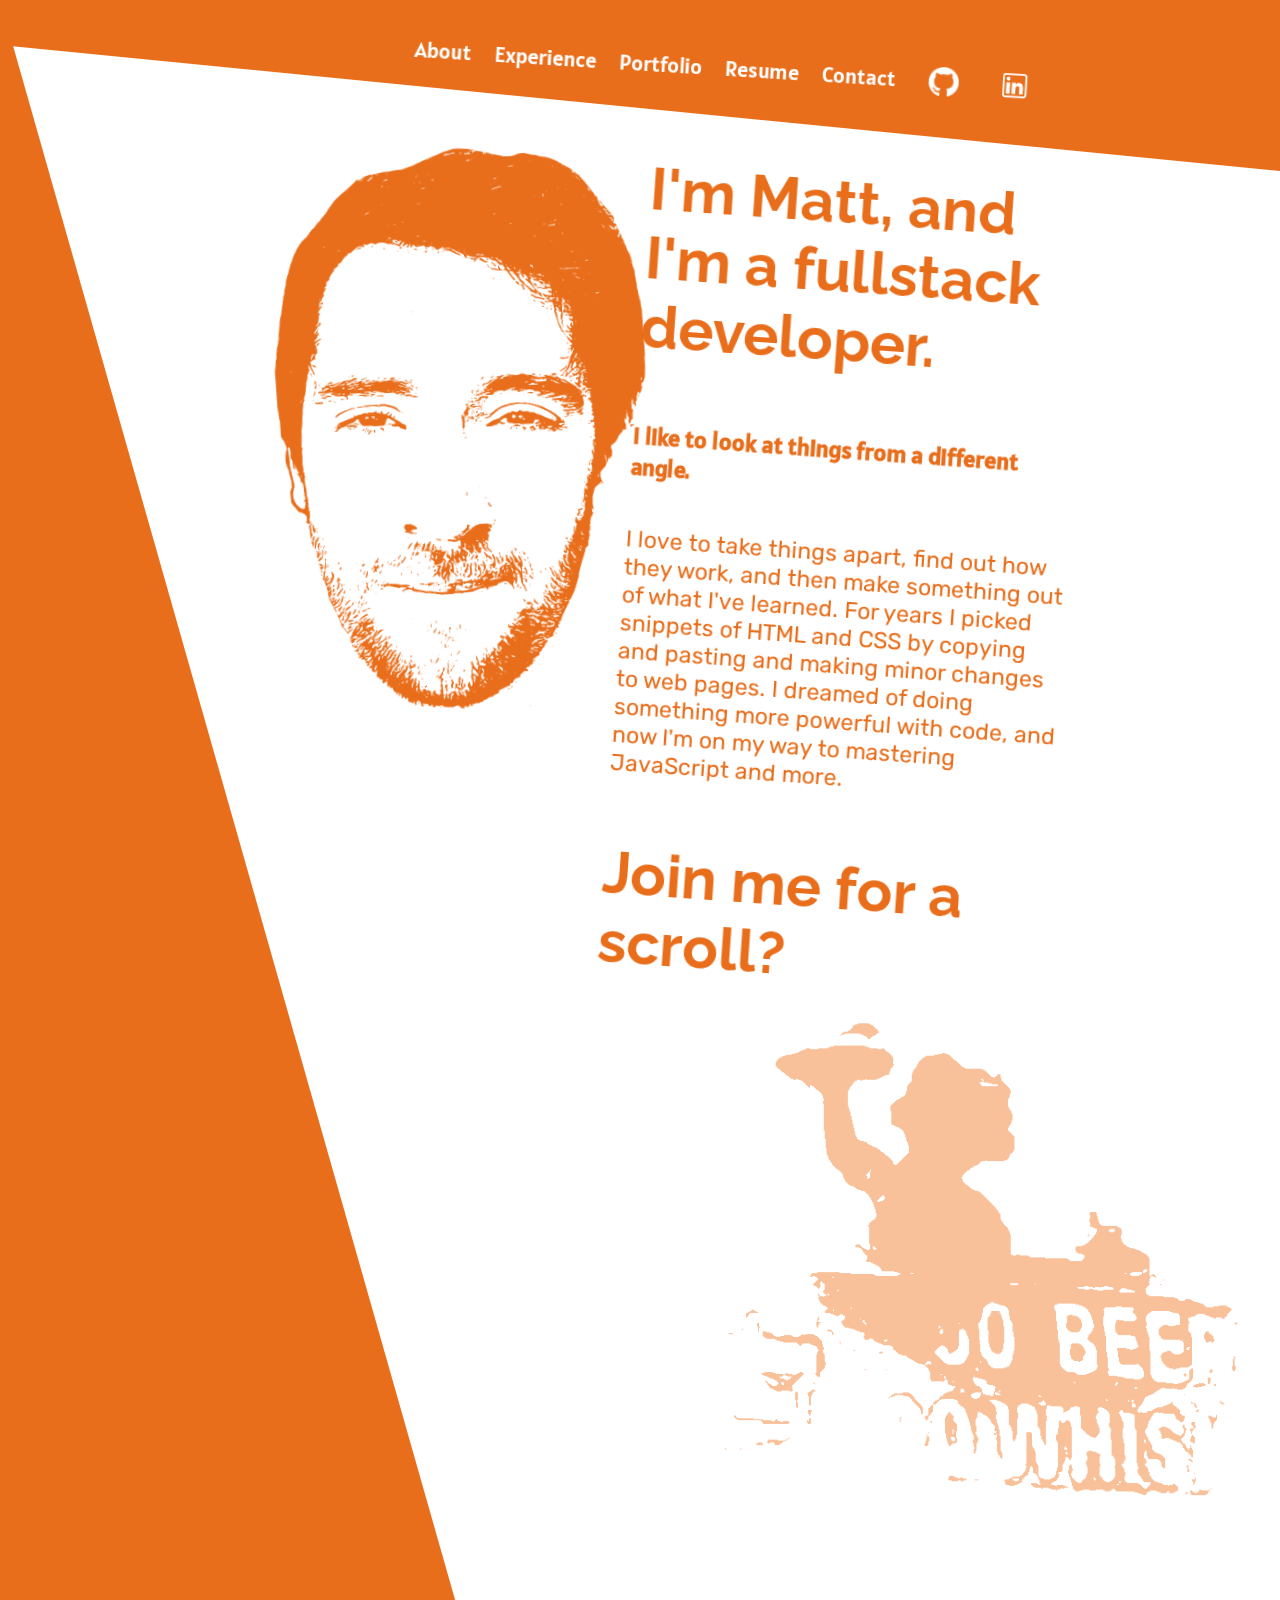
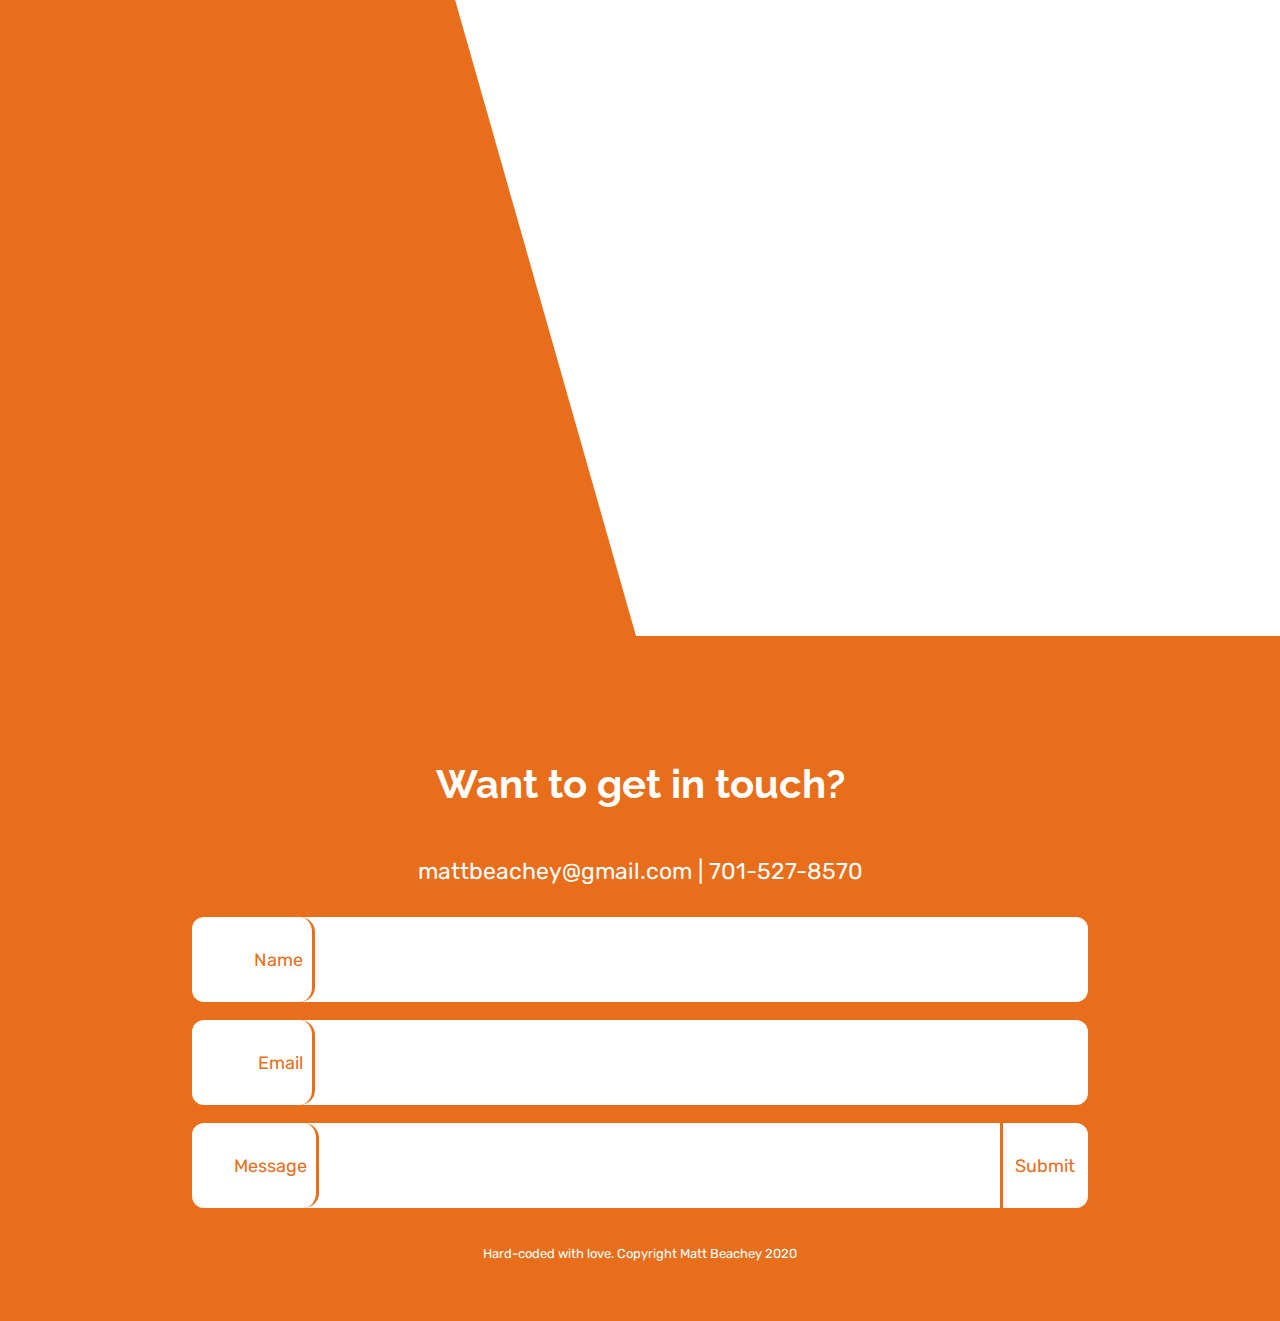
==== index.html @ 767e0422 "layout and scrollpoints" ====
<!DOCTYPE html>
<html lang="en">

<head>
    <meta charset="UTF-8">
    <meta name="viewport" content="width=device-width, initial-scale=1, maximum-scale=1, user-scalable=0" />
    <meta name="apple-mobile-web-app-capable" content="yes" />
    <meta http-equiv="X-UA-Compatible" content="ie=edge">
    <link rel='icon' href='./Assets/Images/orange-headshot.png' type='image/x-icon'>
    <link href="https://fonts.googleapis.com/css?family=Calistoga|Tomorrow&display=swap" rel="stylesheet">
    <link href="https://fonts.googleapis.com/css?family=Lilita+One&display=swap" rel="stylesheet">
    <link href="https://fonts.googleapis.com/css?family=Alatsi|Oswald|Press+Start+2P|Rubik&display=swap"
        rel="stylesheet">
    <link href="https://fonts.googleapis.com/css?family=Comfortaa:300|Press+Start+2P|Source+Code+Pro&display=swap"
        rel="stylesheet">
    <link href="https://fonts.googleapis.com/css?family=Raleway:900&display=swap" rel="stylesheet">    
    <link rel="stylesheet" href="./Assets/style/style.css">
    <link id="scrollstyle" rel="stylesheet" href="./Assets/style/scroll1.css">
    <title>Matthew Beachey's Portfolio</title>

</head>

<body>
    <div class="wrapper">


        <!---- Top Nav Bar ---->
        <div class="top-bar" id="topBar">
            <div class="nav-bar none" id="navBar">
                <a href="#about" class="nav-links">About</a>
                <a href="#experience" class="nav-links">Experience</a>
                <a href="#portfolio" class="nav-links">Portfolio</a>
                <a href="./Assets/files/beachey-resume.pdf" target="black" class="nav-links">Resume</a>
                <a href="#contact" class="nav-links">Contact</a>
                <a href="https://github.com/mattbeachey" target="blank">
                    <img class="logo" src="./Assets/Images/logos/github-logo-white.png">
                </a>
                <a href="https://www.linkedin.com/in/matt-beachey-256a3525" target="blank">
                    <img class="logo" src="./Assets/Images/logos/linkedin-logo-white.png">
                </a>
            </div>
        </div>
        <!---- Dup Nav Bar for Top Display ---->
        <div class="nav-bar nav-bar-top" id="navBar2">
            <a href="#about" class="nav-links">About</a>
            <a href="#experience" class="nav-links">Experience</a>
            <a href="#portfolio" class="nav-links">Portfolio</a>
            <a href="./Assets/files/beachey-resume.pdf" target="black" class="nav-links">Resume</a>
            <a href="#contact" class="nav-links">Contact</a>
            <a href="https://github.com/mattbeachey" target="blank">
                <img class="logo" src="./Assets/Images/logos/github-logo-white.png">
            </a>
            <a href="https://www.linkedin.com/in/matt-beachey-256a3525" target="blank">
                <img class="logo" src="./Assets/Images/logos/linkedin-logo-white.png">
            </a>
        </div>

        <!---- Burger Menu for Mobile ---->
        <div class="nav-burger-box" id="nav-burger-box">
            <div class="bar1" id="bar1"></div>
            <div class="bar2" id="bar2"></div>
            <div class="bar3" id="bar3"></div>
        </div>


        <!---- Modal Nav Menu ---->
        <div class="modal-nav-menu" id="modal-nav-menu">
            <a href="#about" class="nav-links">About</a>
            <a href="#experience" class="nav-links">Experience</a>
            <a href="#portfolio" class="nav-links">Portfolio</a>
            <a href="./Assets/files/beachey-resume.pdf" target="black" class="nav-links">Resume</a>
            <a href="#contact" class="nav-links">Contact</a>
            <a href="https://github.com/mattbeachey" target="blank">
                <img class="logo" src="./Assets/Images/logos/github-logo-white.png">
            </a>
            <a href="https://www.linkedin.com/in/matt-beachey-256a3525" target="blank">
                <img class="logo" src="./Assets/Images/logos/linkedin-logo-white.png">
            </a>
        </div>


        <!---- Content Parallel to Top Nav Bar ---->
        <div class="top-bar-parallel">
            <div class="about-flex" id="about-flex">
                <h1>I'm Matt, and I'm a fullstack developer.</h1>
                <h2>I like to look at things from a different angle.</h2>
                <p class="overflow-text">I love to take things apart, find out how they work, and then make something
                    out of what I've learned. For years I picked snippets of HTML and CSS by copying and pasting and
                    making minor changes to web pages. I dreamed of doing something more powerful with code, and now I'm
                    on my way to mastering JavaScript and more.
                </p>
                <h1 class="overflow-text join-me">Join me for a scroll?</h1>
            </div>
        </div>
        <img class="main-pic" id="main-pic" src="./Assets/Images/orange-headshot.png">
        <!-- <img class="main-pic2" id="main-pic" src="./Assets/Images/orange-headshot-2.png"> -->


        <!---- Moving Pieces ---->
        <div class="angle1" id="angleOne"></div>
        <!-- <div class="angle2"></div> -->
        <!-- <div class="fade"></div> -->

        <!---- Misc Images ---->
        <img src="./Assets/Images/big-boy-orange.png" alt="Big Boy" id="big-boy" class="big-boy">


        <!---- Experience Section ---->
        <div class="content-flex-container disappear" id="contentFlexContainer">
            <img src="./Assets/Images/js-threshold2.png" class="js-thresh">
            <div id="experience"></div>
            <!----------More Info------------>
            <div class="more-info-headline">
                <div class="line shrink" id="line"></div>
                <h4 class="white">
                    I love to build apps that hide their
                </h4>
                <h4 class="white bigger">many moving pieces </h4>
                
                <h4 class="white">beneath the surface and present a clean,
                beautiful interface that just works, leaving the user unbothered with the mechanical effort that
                keeps
                it all afloat.
                </h4>
            </div>
            <div class="spacer"></div>
            <!-- <div class="more-info-flex">
                <div class="info-left-cont">

                </div>
                <div class="info-right-cont">
                    <div class="info-right-top-cont">

                    </div>
                    <div class="info-right-bot-cont">
                        
                    </div>
                </div>
            </div> -->

            <!---- Portfolio ----->
            <div id="portfolio"></div>
            <div class="portfolio" id="portfolio-title">
                <h1>Things I've Made</h1>
                <div class="portfolio-flex" id="portfolioFlex">
                    <div class="clearclick">
                        <img src="./Assets/Images/Screenshots/doggify.JPG" class="portfolio-image" alt="Doggify">
                        <h2 class="portfolio-text">Doggify</h2>
                        <p class="portfolio-text"><a href="https://github.com/mattbeachey/doggify"
                                target="blank">Github</a>
                            | <a href="https://mattbeachey.github.io/doggify/" target="blank">Deployed App</a></p>
                    </div>
                    <div class="clearclick">
                        <img src="./Assets/Images/Screenshots/day-planner.jpg" class="portfolio-image" alt="Doggify">
                        <h2 class="portfolio-text">Work Day Scheduler</h2>
                        <p class="portfolio-text"><a href="https://github.com/mattbeachey/Day-Planner"
                                target="blank">Github</a> | <a href="https://mattbeachey.github.io/Day-Planner/"
                                target="blank">Deployed App</a></p>
                    </div>
                    <div class="clearclick">
                        <img src="./Assets/Images/Screenshots/weather-app.jpg" class="portfolio-image" alt="Doggify">
                        <h2 class="portfolio-text">Weather Dashboard</h2>
                        <p class="portfolio-text"><a href="https://github.com/mattbeachey/Weather-Dashboard"
                                target="blank">Github</a> | <a href="https://mattbeachey.github.io/Weather-Dashboard/"
                                target="blank">Deployed App</a></p>
                    </div>
                </div>
            </div>
            <div class="spacer10"></div>
        </div>


        <!---- Footer Form ---->
        <form action="https://formspree.io/xledawbj" method="POST" target="blank" class="contact-section"
            id="contactSection">
            <h1 class="contact-title">Want to get in touch?</h1>
            <p class="contact-info">mattbeachey@gmail.com | 701-527-8570</p>
            <div class="contact-line" id="contact-line-name">
                <div class="contact-left-block" id="contact-left-block-name">
                    Name
                </div>
                <input type="text" id="nameInput" name="name">
            </div>
            <div class="contact-line" id="contact-line-email">
                <div class="contact-left-block" id="contact-left-block-email">
                    Email
                </div>
                <input type="email" id="emailInput" name="_replyto">
            </div>
            <div class="contact-line" id="contact-line-message">
                <div class="contact-left-block" id="contact-left-block-message">
                    Message
                </div>
                <textarea name="message" id="messageInput" style="width: 75%"></textarea>
                <button class="submit-btn" type="submit" value="Send">Submit</button>
            </div>
            <div id="contact"></div>
            <p class="copyright">Hard-coded with love. Copyright Matt Beachey 2020</p>
        </form>


        <!---- Misc Anchor Points ---->
        <div id="scroll-anchor-0"></div>
        <div id="scroll-anchor-1"></div>
        <div id="about"></div>
        
        


    </div>
    <script src="https://ajax.googleapis.com/ajax/libs/jquery/3.4.1/jquery.min.js"></script>
    <script src="./Assets/js/scroll.js"></script>
    <script src="./Assets/js/script.js"></script>
</body>

</html>
---- Assets/style/style.css ----
/* --------------------Basic Page CSS ---------------- */
/* html {
    scroll-behavior: smooth;
} */

body {
    color: rgb(233, 110, 27);
}

p {
    font-family: 'Rubik', sans-serif; 
    font-size: 23px;
    text-align: left;
}

h1 {
    /* font-family: 'Alatsi', sans-serif; */
    font-family: "Raleway", sans-serif;
    color: inherit;
    font-size: 6.5vh;
    text-align: left;
}

h2 {
    font-family: 'Alatsi', sans-serif;
    color: inherit;
    text-align: left;
}

a {
    color: white;
}

.about-flex {
    width: 35vw;
    display: flex;
    flex-direction: column;
    justify-content: space-between;
    align-items: flex-start;
    filter: blur(0px);
    transition: 1s;
}

.copyright {
    color: white;
    font-size: 13px;
    position: relative;
    top: 15px;
}

/* --------------------Scroll Anchor Points defined ---------------- */

#scroll-anchor-0 {
    position: absolute;
    width: 1px;
    height: 1px;
    top: 20vh;
    left: 50vw;
  }

#scroll-anchor-1 {
    position: absolute;
    width: 1px;
    height: 1px;
    top: 50vh;
    left: 50vw;
  }

#about {
    position: absolute;
    width: 1px;
    height: 1px;
    top: 0;
    left: 0;
    transition: all 2s;    
}

#experience {
    position: relative;
    top: 5vh;
    width: 1px;
    height: 1px;
    left: 0;
    transition: all 2s;    
}

#portfolio {
    position: relative;
    top: -90px;
    width: 1px;
    height: 1px;
    left: 0;
    transition: all 2s;    
}

#contact {
    width: 1px;
    height: 1px;
    transition: all 2s;        
}

/* --------------------Burger Menu for mobile nav ---------------- */
.nav-burger-box {
    position: absolute;
    opacity: 1;
    top: 25px;
    right: 20px;
    width: 40px;
    height: 40px;
    z-index: 10;
    visibility: hidden;
    transition: .3s;
}

.nav-bar-transparent {
    opacity: 0;
    transition: .3s;
}

.nav-burger-box-2nd {
    opacity: 1;
    position: fixed;
    top: 25px;
    right: 20px;
    transition: .3s;
}

.bar1, .bar2, .bar3 {
    width: 100%;
    height: 6px;
    background-color: white;
    opacity: .5;
    transition: .2s;
    border-radius: 3px;
}

.bar2{
    position: absolute;
    top: 13px;
}

.bar3{
    position: absolute;
    top: 26px;
}

.bar1clicked {
    transform: rotate(45deg);
    position: absolute;
    top: 8px;
    opacity: 1;
    background-color: #f0f0f0;
    transition: .3s;
}

.bar2clicked {
    
    width: 0px;
    transition: .4s;
    position: absolute;
    top: 8px;
}

.bar3clicked {
    position: absolute;
    top: 8px;
    transform: rotate(-45deg);
    opacity: 1;
    background-color: #f0f0f0;
    transition: .3s;
} 

.modal-nav-menu {
    position: fixed;
    top: 0;
    left: -50vw;
    height: 100%;
    width: 50vw;
    background-color: rgba(0, 0, 0, 0.575);
    /* background-color: rgba(0, 0, 0, 0.685); */
    display: flex;
    flex-direction: column;
    justify-content: space-around;
    align-items: center;
    z-index: 100;
    transition: .4s ease-out;
}

.modal-nav-menu-visible {
    left: 0;
    transition: .4s ease-out;
}

/* ---------------------------------Main Nav Bar-------------------------------- */

.nav-links {
    color: white;
    text-decoration: none;
    font-family: 'Alatsi', sans-serif;
    font-size: 22px;
    z-index: 10;
}


.nav-bar-top {
    position: absolute;
    left: 31.5vw;
    top: 6vh;
    transform: rotate(3.5deg);
    filter: blur(0px);
    transition: 2s;
}

.nav-bar {
    min-width: 650px;
    display: flex;
    justify-content: space-around;
    align-items: stretch;
    z-index: 10;
}

/* ------------------------Building Blocks/Moving Pieces------------------------------- */

.angle1 {
    width: 0vw;
    height: 0vh;
    border-bottom: 250vh solid rgb(233, 110, 27);
    border-right: 50vw solid transparent;
    position: absolute;
    top: 0;
    left: 0;
    /* transition: all .8s; */
}

.angle1flat {
    width: 100%;
    height: 0;
    border-bottom: 300vh solid #859bd8;
    border-right: 0 solid transparent;
    position: absolute;
    top: -65vh;
    left: 0;
    /* transition: all .6s; */
}

.outside-orange{
    position: absolute;
    top: 50vh;
    left: 50vw;
}

.main-pic {
    position: absolute;
    top: 15vh;
    left: 12vw;
    height: 65vh;
    transform: rotate(-4deg);
    transition: 1s;
    filter: blur(0px);
    transition: 2s;
}

.main-pic2 {
    position: absolute;
    top: 15vh;
    left: 12vw;
    height: 70vh;
    transition: 1s;
    filter: blur(0px);
    transition: 2s;
}

.logo {
    width: 30px;
    padding: 0 10px 0 10px;
}

.link-box {
    width: 100%;
    display: flex;
    justify-content: flex-end;
}

.angle2 {
    border-bottom: 100vw;
    border-left: 90vh;
    border-right: 80vh;
    background-color: rgb(233, 110, 27);
    /* width: 0;
    height: 0;
    border-top: 100vh solid transparent;
    border-left: 380vw solid rgb(233, 110, 27); */
    /* height: 200vh; */
    position: absolute;
    top: 260vh;
    left: 0;
    /* width: 100px; */
    /* background-color: rgb(233, 110, 27); */
}

.content-flex-container {
    width: 95vw;
    position: absolute;
    top: 0;
    left: 0;
    display: flex;
    flex-direction: column;
    flex-wrap: wrap;
    align-items: center;
    /* border: 3px solid rebeccapurple; */
    transition: all 1.6s;
}

   
.top-bar {
    position: absolute;
    left: 0;
    top: 0;
    width: 0;
    height: 5vh;
    border-right: 800px solid rgb(233, 110, 27);
    border-bottom: 14vh solid transparent; 
    /* transform: rotate(3.8deg); */
    -webkit-transition: background-color 1.5s ease-out;
    -moz-transition: background-color 1.5s ease-out;
    -o-transition: background-color 1.5s ease-out;
    transition: background-color 1.5s ease-out;
    display: flex;
    justify-content: center;
    align-items: flex-end;
    z-index: -10;
}

.top-bar-transparent {
    border-right: 800px solid transparent;
    -webkit-transition: background-color 0s;
    -moz-transition: background-color 0s;
    -o-transition: background-color 0s;
    transition: background-color 0s;
}

.top-bar-fixed {
    background-color: #978497;
    background-color: #859bd8;
    position: fixed;
    border-bottom: 2vh solid white;
    top: -4vh;
    left: 0;
    width: 103vw;
    height: 22vh;
    transform: rotate(4deg);
    -webkit-transition: background-color 1.5s ease-out;
    -moz-transition: background-color 1.5s ease-out;
    -o-transition: background-color 1.5s ease-out;
    transition: background-color 1.5s ease-out;
    z-index: 2;
    display: flex;
    justify-content: center;
    align-items: flex-end;
}

.top-bar-parallel {
    position: absolute;
    top: 12vh;
    left: 0;
    width: 85vw;
    height: 50vh;
    transform: rotate(4deg);
    display: flex;
    justify-content: flex-end;
}

/* ------------------------More Info Section---------------------------- */

.line {
    width: 100%;
    height: 10px;
    position: relative;
    top: -5vh;
    margin-top: 20vh;
    background-color: rgba(255, 255, 255, 0.623);
    transform: rotate(-4deg);
    transition: 2s;
}


h3 {
    font-family: 'Comfortaa', cursive;
    font-size: 30px;
}

h4 {
    font-family: 'Source Code Pro', monospace;
    font-size: 35px;
   
}

.white {
    color: white;
}

.bigger {
    font-size: 65px;
    margin: -40px 0 -30px 0;
}

.commandline {
    font-family: 'Press Start 2P', cursive;
    font-size: 4vh;
    color: white;
}

.more-info-headline {
    width: 90%;
    max-height: fit-content;
    display: flex;
    flex-direction: column;
    justify-content: flex-start;
    /* border: 2px solid black; */
}

/* .more-info-flex {
    width: 90%;
    min-height: 500px;
    display: flex;
    flex-wrap: wrap;
    justify-content: space-around;
}

.info-left-cont {
    min-height: 450px;
    min-width: 400px;
    background-color: white;
    border-radius: 16px;
    flex-grow: 2;
    margin: 0 10px 0 10px;
}

.info-right-cont {
    min-height: 450px;
    flex-grow: 1;
    display: flex;
    flex-direction: column;
    margin-bottom: 10px;
}

.info-right-top-cont,.info-right-bot-cont {
    background-color: white;
    min-width: 200px;
    border-radius: 16px;
    flex-basis: auto;
    flex-grow: 1;
    margin-top: 10px;
} */

/* ------------------------Portfolio Section---------------------------- */

.portfolio {
    width: 100%;
    min-height: 200px;
    color: white;
    display: flex;
    flex-wrap: wrap;
    flex-direction: column;
    align-items: center;
    z-index: 1;
    transition: all 2.5s;
    /* border: 2px solid pink; */
}

.clearclick{
    width: 350px;
    display: flex;
    flex-direction: column;
    justify-content: flex-start;
    align-items: center;
    margin-top: 33px;
}

.portfolio-image {
    width: 100%;
}

.portfolio-text {
    font-size: 30px;
    text-align: center;
}

.clearclick:hover {
    opacity: 0.4;
    transition: all 0.4s ease 0.0s;
}

.portfolio-flex {
    width: 90%;
    min-height: 200px;
    display: flex;
    flex-wrap: wrap;
    justify-content: space-around;
    /* border: 2px solid black; */
}

/* ------------------------Contact Section---------------------------------- */

.contact-section {
    width: 100%;
    height: 80vh;
    position: absolute;
    top: 235vh;
    left: 0;
    background-color: rgb(233, 110, 27);
    display: flex;
    flex-direction: column;
    align-items: center;
    justify-content: center;
}

.contact-title {
    color: white;
    font-size: 40px;
    text-align: center;
}

.contact-info {
    color: white;
}

.contact-line {
    height: 85px;
    width: 70vw;
    background-color:  #ffffff;
    font-family: 'Rubik', sans-serif;
    border-radius: 12px;
    display: flex;
    flex-direction: row;
    justify-content: space-between;
    margin: 1vh 0 1vh 0;
}

input {
    width: 85%;
    border: none;
    background: transparent;
    padding-left: 5%;
    color: rgb(233, 110, 27);
    font-size: x-large;
    font-family: 'Rubik', sans-serif;
    font-weight: bold;
}

input:focus {
    outline: none;
}

textarea {
    background: transparent;
    border: none; 
    width: auto;
    resize: none;
    color: rgb(233, 110, 27);
    padding: 10px;
    font-size: 16px;
}

textarea:focus {
    outline: none;
}

.contact-left-block {
    width: 12%;
    border-right: 3px solid rgb(233, 110, 27);
    
    display: flex;
    align-items: center;
    justify-content: flex-end;
    padding: 1%;  
    color: rgb(233, 110, 27);  
    font-size: 18px;
    border-radius: 15px;
    border-top-left-radius: 12px;
    border-bottom-left-radius: 12px;
    transition: all 0.9s;  
}

.contact-left-block-hover {
    background-color: rgb(233, 110, 27);
    color: #ffffff;
    width: 13%;
    transform: perspective(100px) rotatey(20deg);
    transition: all 0.9s;
}

.submit-btn {
    border: none;
    border-left: 3px solid rgb(233, 110, 27);
    background: transparent;
    height: 100%;
    width: 10%;
    display: flex;
    align-items: center;
    justify-content: center;
    color: rgb(233, 110, 27);  
    font-size: 18px;
    font-family: 'Rubik', sans-serif; 
} 

.submit-btn:hover {
    background-color: rgba(233, 109, 27, 0.329);
    transition: all 0.5s;
}

.submit-btn-clicked {
    background-color: #89c8da;
    color: #3e8ca2;
    text-decoration: underline;
    font-weight: bold;
}

/* -------------------- Misc images---------------- */

.big-boy {
    position: absolute;
    z-index: -10;
    top: 110vh;
    right: 3vw;
    opacity: .4;
    width: 520px;    
    transition: 1s;
}

.js-thresh{
    width: 50%;
    align-self: flex-start;
    opacity: .5;
}

/* --------------------Utilities ---------------- */

.disappear {
    position: absolute;
    left: -100vw;
    transition: all 1s;
}

.none {
    display: none;
}

.fadeout {
    opacity: 0;
    transition: 1s;
}

.shrink {
    width: 0%;
    transition: 2s;
}

.fade {
    width: 100vw;
    height: 100vh;
    position: absolute;
    top: 300vh;
    left: 0;
    background: rgb(233,110,27);
    background: linear-gradient(180deg, rgba(233,110,27,1) 39%, rgba(255,255,255,1) 100%); 
}

.blur {
    filter: blur(10px);
    transition: .5s;
}

.spacer10 {
    height: 10vh;
}

.spacer20 {
    height: 20vh;
}

.spacer30 {
    height: 30vh;
}

.spacer40 {
    height: 40vh;
}

.spacer50 {
    height: 50vh;
}

/* --------------------Media Queries ---------------- */

@media screen and (max-width: 1024px) and (min-width: 701px) {
    .main-pic {
        opacity: .3;
        left: 0;
    }
    .main-pic2 {
        opacity: .3;
        left: 0;
    }
    .testbar {
        height: 7.5vh;
        border-bottom: 9.5vh solid transparent; 
    }
    .nav-bar {
        display: none;
    }
    .nav-burger-box {
        visibility: visible;
    }
    .top-bar-fixed {
        top: -11vh;
    }
    .contact-line {
        width: 90vw;
        height: 60px;
    }
    .contact-left-block {
        justify-content: center;
        font-size: 13px;
        width: 15vw;
    }
    .contact-left-block-hover {
        width: 15vw;
    }
    .overflow-text {
        color: black;
        z-index: 3;
    }
    .js-thresh{
        width: 80%;
        align-self: flex-start;
        margin-top: 30vh;
    }
}    

@media screen and (max-width: 700px) {
    p {
        font-size: 19px;
    }

    p, h1, h2 {
        text-align: right;
    }

    .nav-burger-box {
        visibility: visible;
    }

    .top-bar-fixed {
        top: -11vh;
    }

    .side-nav {
        width: 1vw;
    }
    .side-nav:hover {
        width: 22vw;
    } 
    .contact-left-block {
        justify-content: center;
        font-size: 13px;
        width: 15vw;
    }
    .contact-left-block-hover {
        width: 15vw;
    }
    .main-pic {
        opacity: .3;
        height: 55vh;
        left: -25vw;
        transform: rotate(-4deg);
    }
    .main-pic2 {
        opacity: .3;
        height: 55vh;
        left: -25vw;
    }
    .about-flex {
        width: 55vw;
        align-items: flex-end;
    }
    .contact-line {
        width: 90vw;
        height: 60px;
    }
    .submit-btn {
        width: 20%;
        font-size: 14px;
    }
    .nav-bar {
        display: none;
    }
    .overflow-text {
        color: black;
        z-index: 3;
    }
    h1 {
        font-size: 4.5vh;
    }
    .clearclick{
        width: 250px;
    }
    .portfolio-text {
        font-size: 15px;
    }
    .contact-section {
        top: 340vh;
    }
    .angle1flat {
        bottom: 50vh;
        height: 155vh;
    }
    #scroll-anchor-1 {
    top: 72vh;
    }
    .testbar {
        height: 9vh;
        border-bottom: 6.5vh solid transparent; 
    }
    .big-boy {
        top: 140vh;
        right: 1vw;
        width: 300px;
    }
    .js-thresh{
        width: 100%;
        align-self: flex-start;
        margin-top: 50vh;
    }
}
---- Assets/style/scroll1.css ----
body::-webkit-scrollbar {
    width: .75em;
  }
  
  body::-webkit-scrollbar-track {
      box-shadow: inset 0 0 6px rgba(0, 0, 0, 0.3);
  }
     
  body::-webkit-scrollbar-thumb {
      background-color: rgba(233, 109, 27, 0.644);
      /* background-color: #859bd85e; */
      outline: 1px solid slategrey;
      transition: 1s;
  }
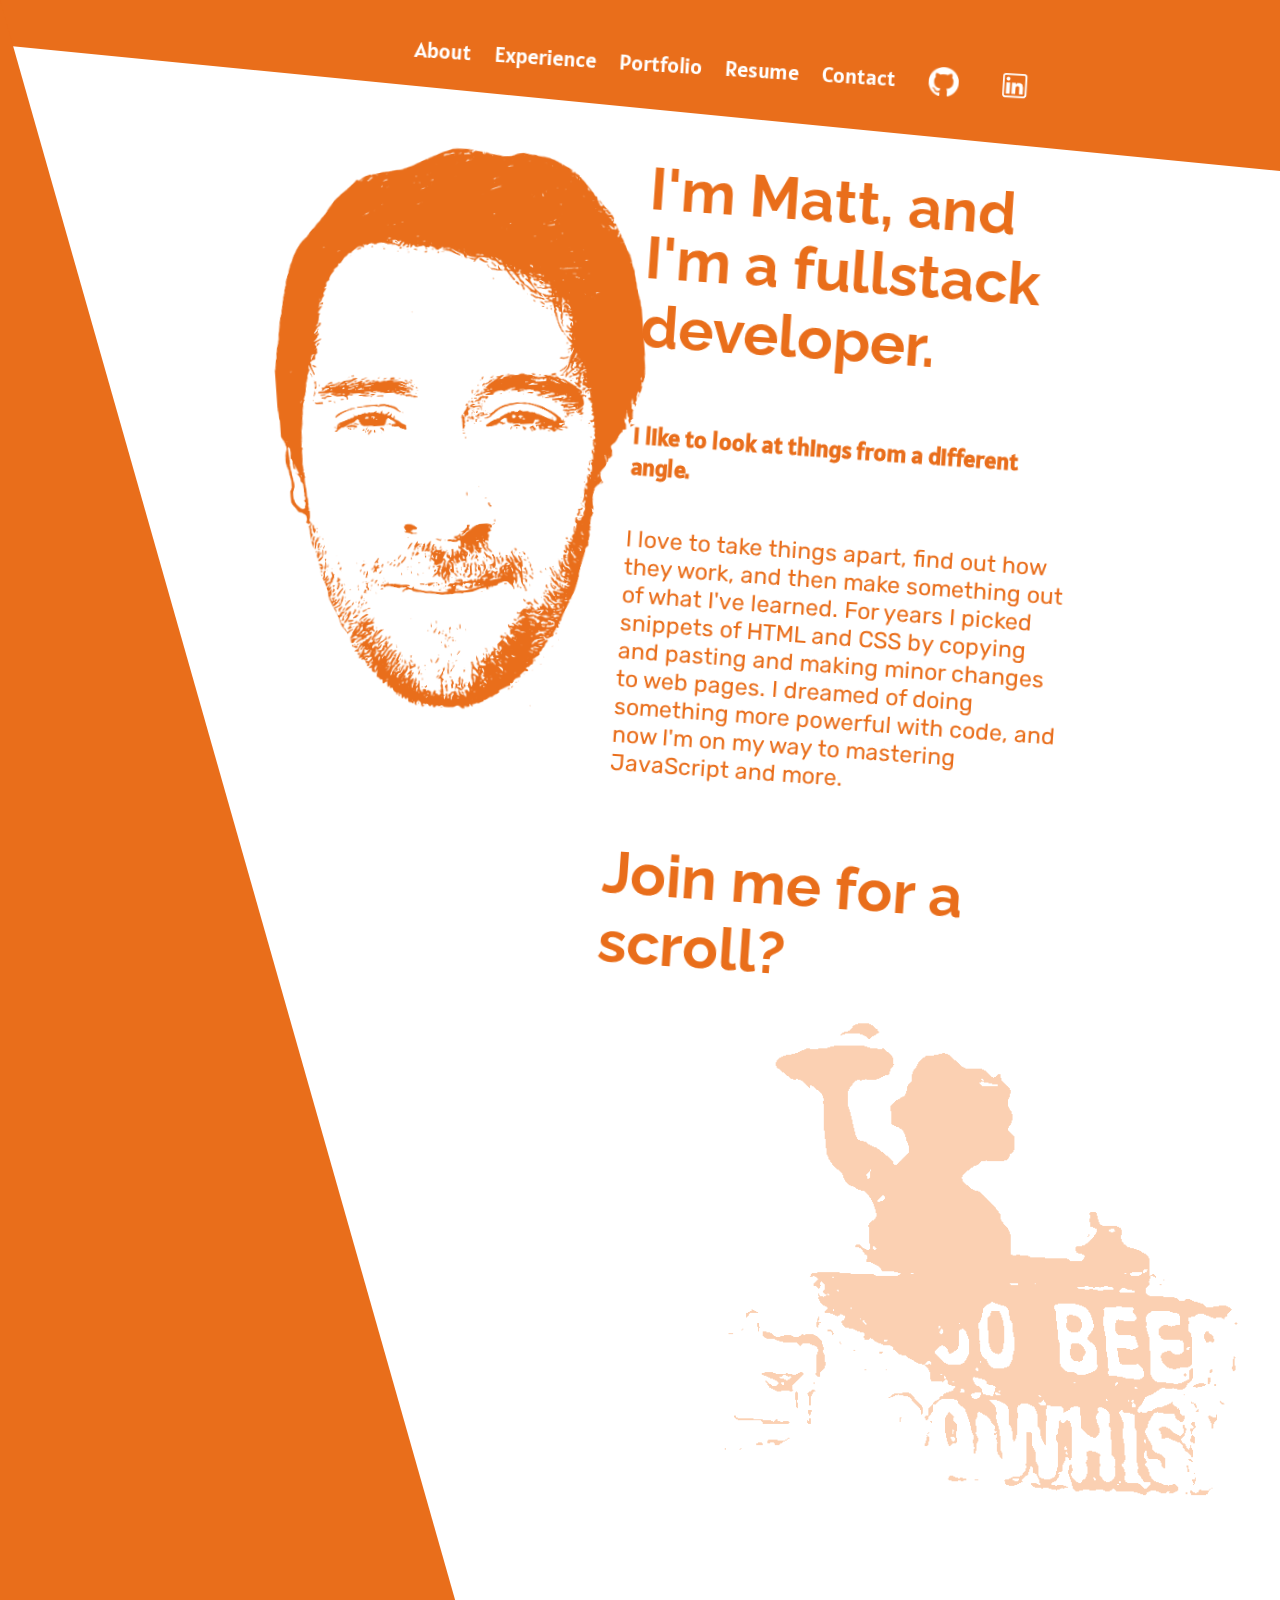
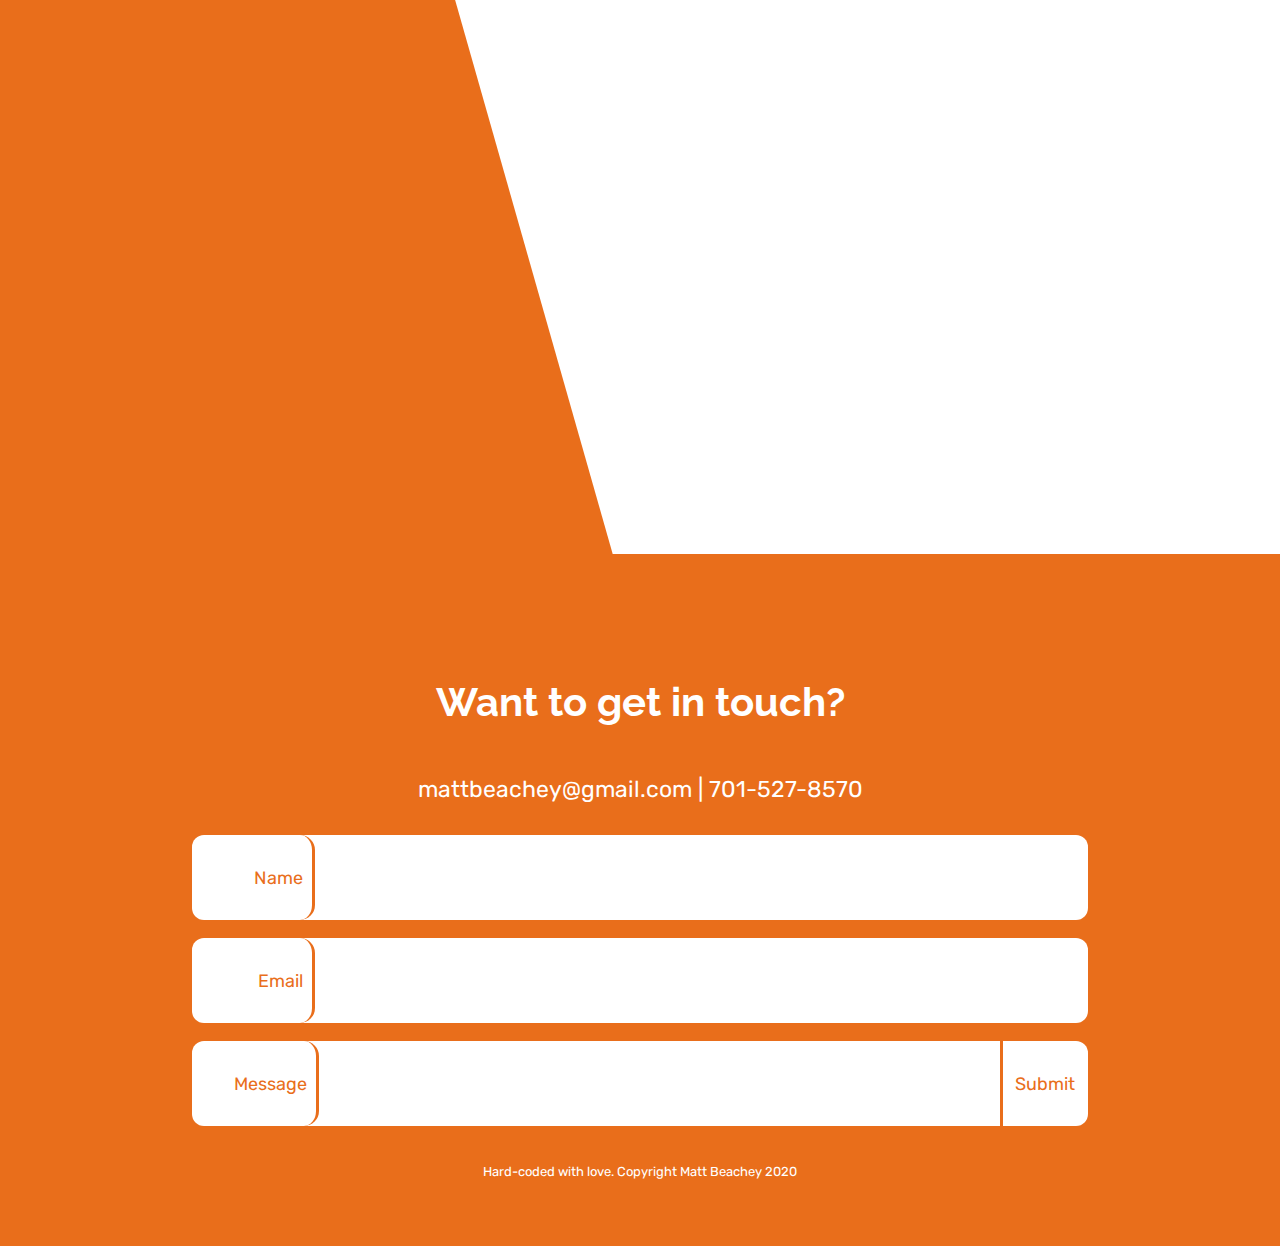
==== commit 4cab9aa2: "typewriter" ====
--- a/index.html
+++ b/index.html
@@ -115,7 +115,8 @@
                 <h4 class="white">
                     I love to build apps that hide their
                 </h4>
-                <h4 class="white bigger">many moving pieces </h4>
+                <!-- many moving pieces -->
+                <h4 class="white bigger" id="typewriter"> </h4>
                 
                 <h4 class="white">beneath the surface and present a clean,
                 beautiful interface that just works, leaving the user unbothered with the mechanical effort that
--- a/Assets/style/style.css
+++ b/Assets/style/style.css
@@ -623,7 +623,7 @@
     z-index: -10;
     top: 110vh;
     right: 3vw;
-    opacity: .4;
+    opacity: .3;
     width: 520px;    
     transition: 1s;
 }
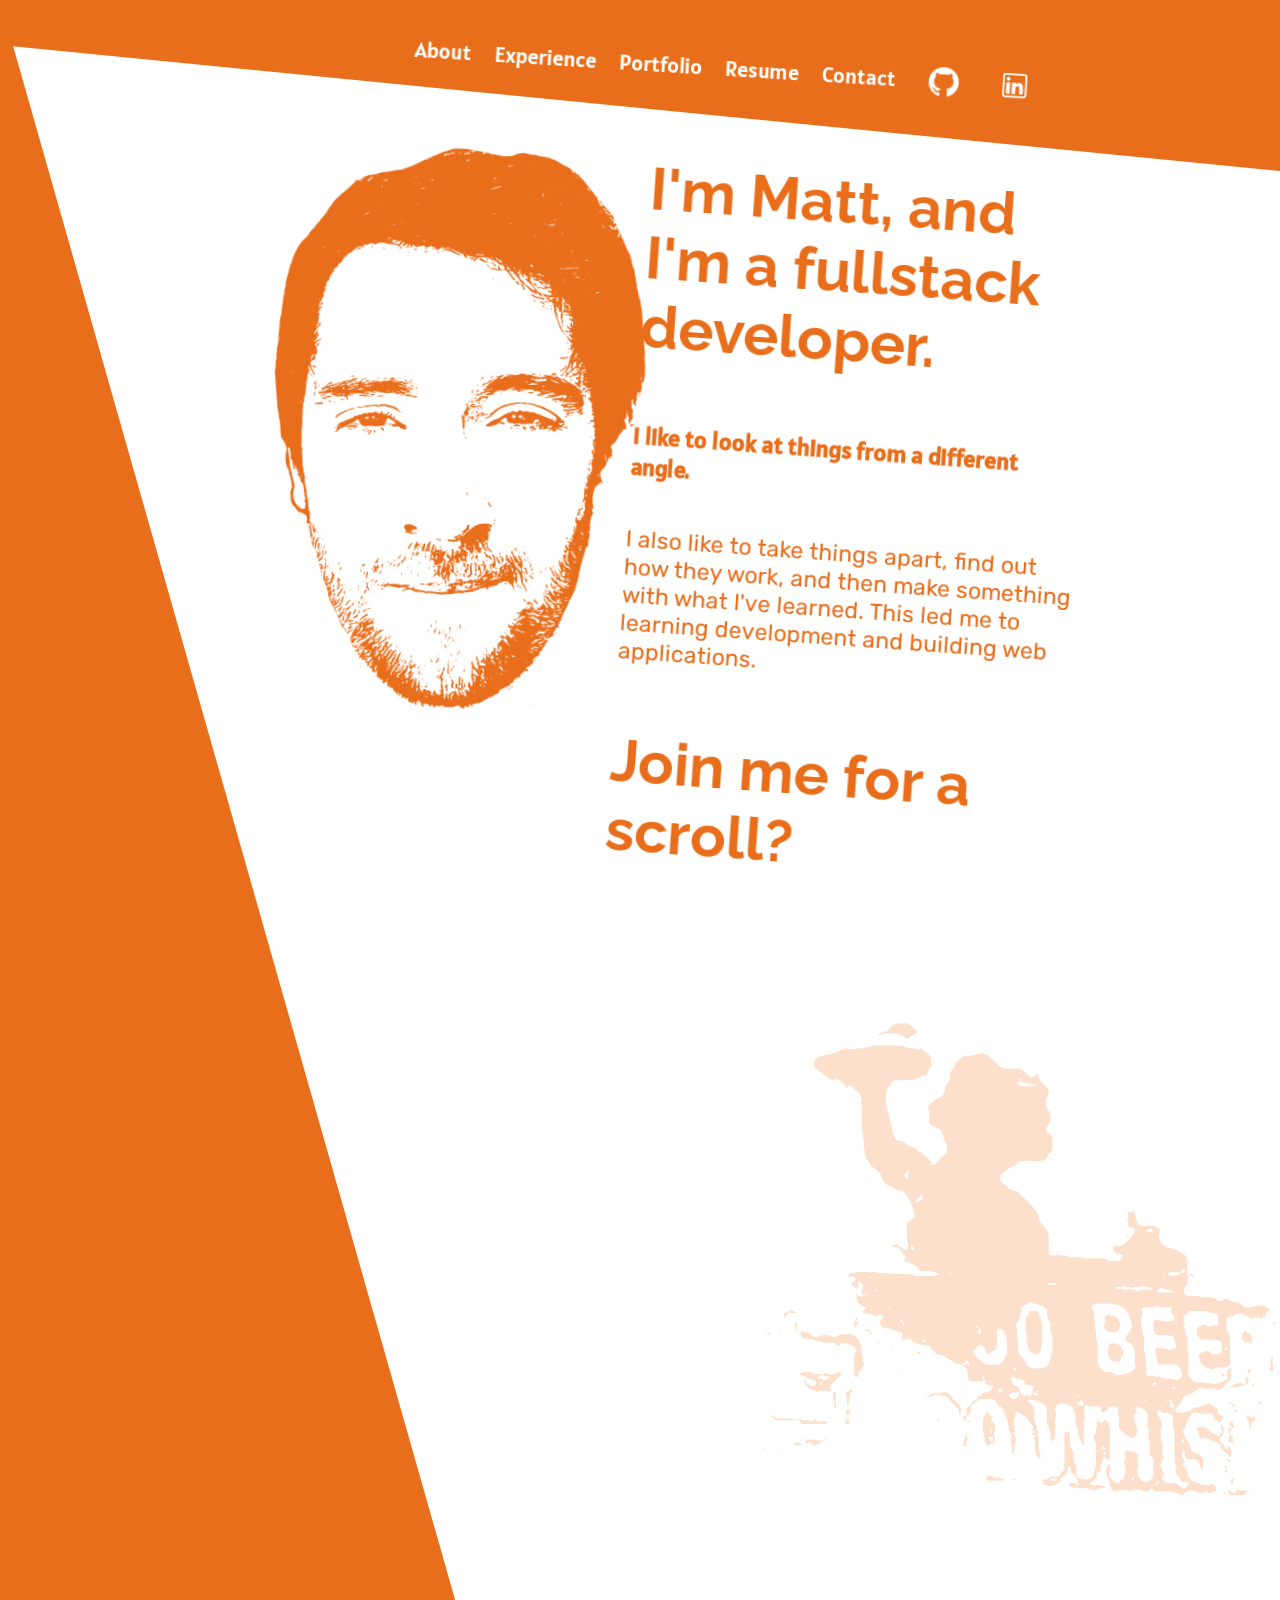
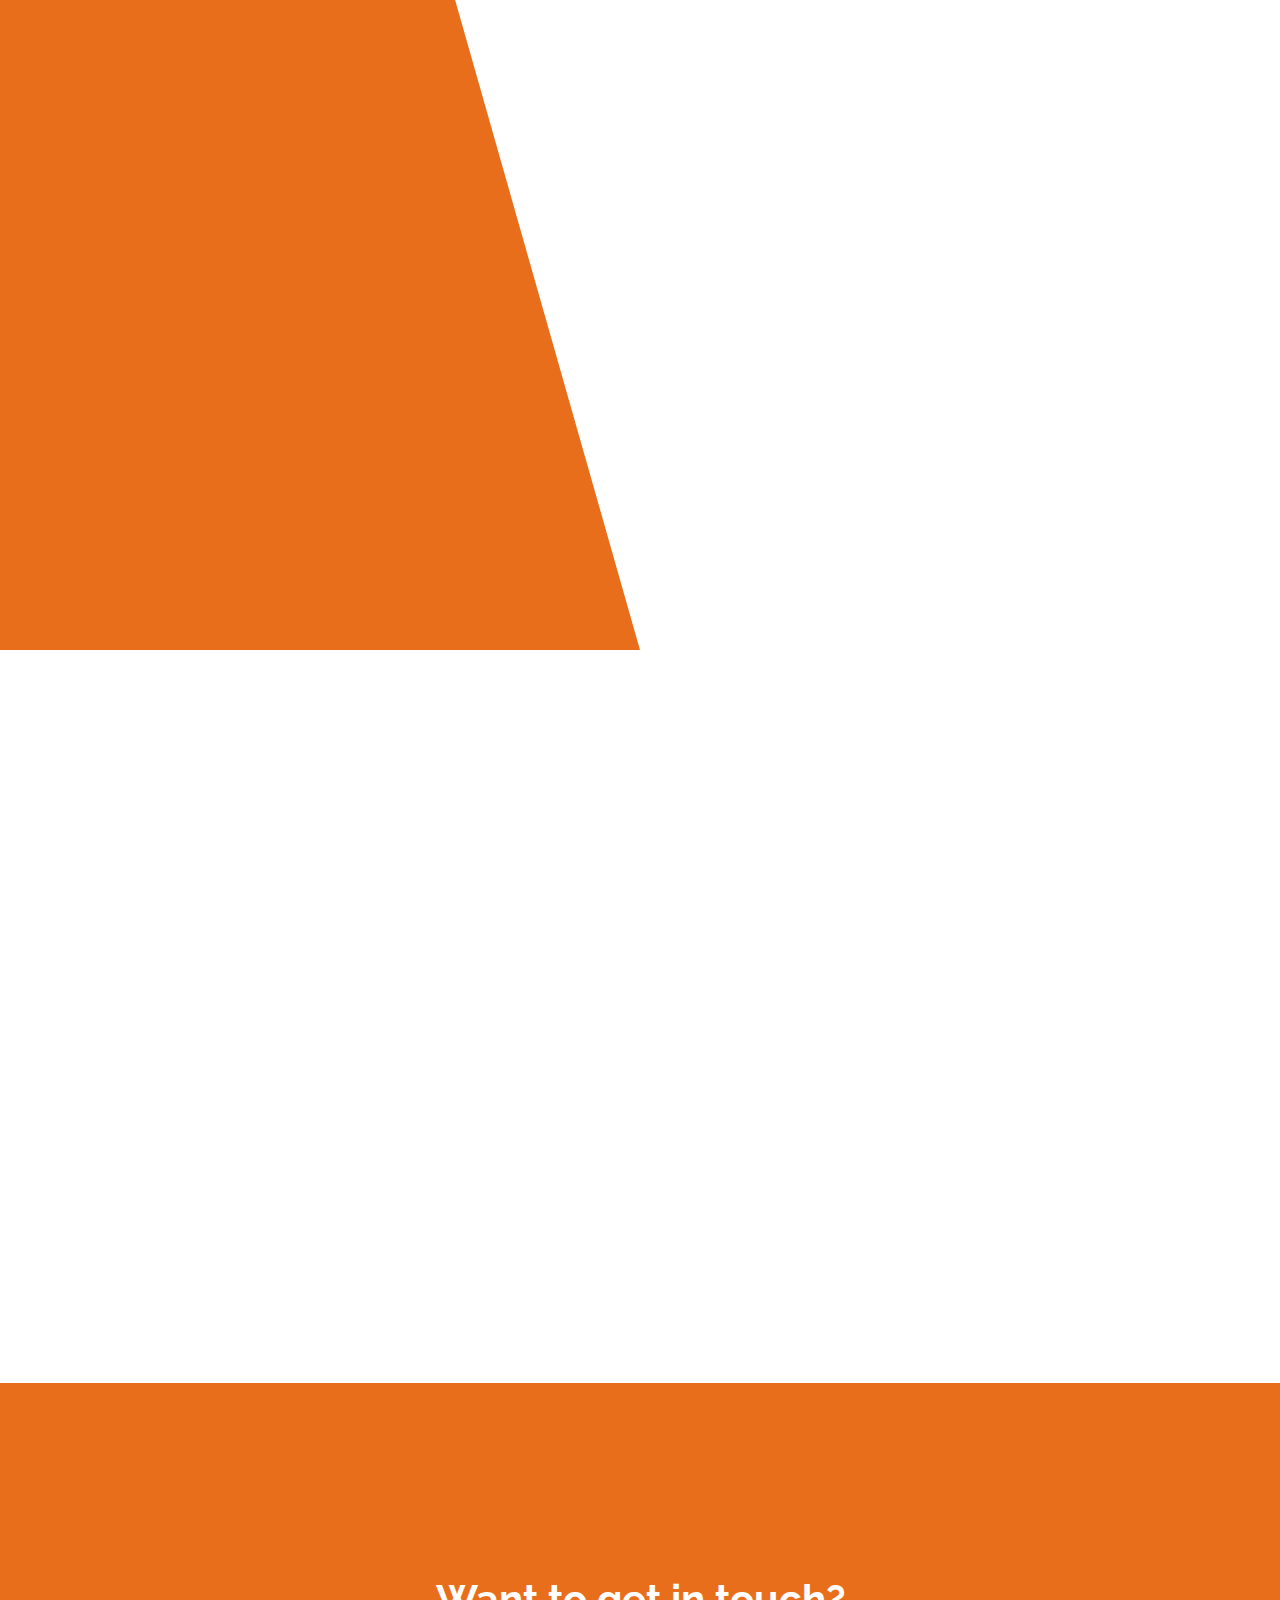
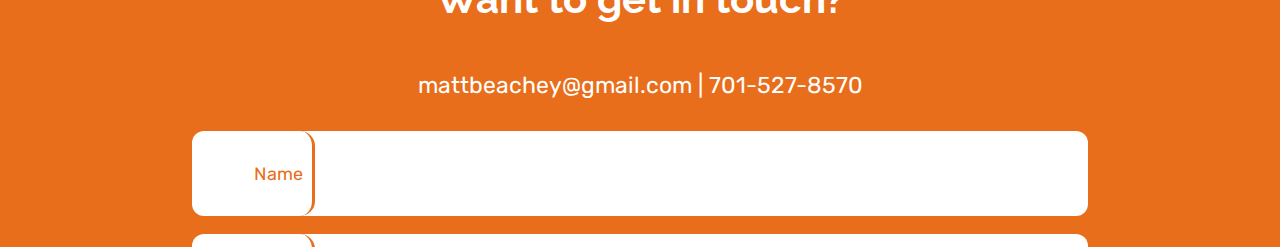
==== commit 52ebdf1e: "added more items" ====
--- a/index.html
+++ b/index.html
@@ -13,7 +13,7 @@
         rel="stylesheet">
     <link href="https://fonts.googleapis.com/css?family=Comfortaa:300|Press+Start+2P|Source+Code+Pro&display=swap"
         rel="stylesheet">
-    <link href="https://fonts.googleapis.com/css?family=Raleway:900&display=swap" rel="stylesheet">    
+    <link href="https://fonts.googleapis.com/css?family=Raleway:900&display=swap" rel="stylesheet">
     <link rel="stylesheet" href="./Assets/style/style.css">
     <link id="scrollstyle" rel="stylesheet" href="./Assets/style/scroll1.css">
     <title>Matthew Beachey's Portfolio</title>
@@ -84,10 +84,8 @@
             <div class="about-flex" id="about-flex">
                 <h1>I'm Matt, and I'm a fullstack developer.</h1>
                 <h2>I like to look at things from a different angle.</h2>
-                <p class="overflow-text">I love to take things apart, find out how they work, and then make something
-                    out of what I've learned. For years I picked snippets of HTML and CSS by copying and pasting and
-                    making minor changes to web pages. I dreamed of doing something more powerful with code, and now I'm
-                    on my way to mastering JavaScript and more.
+                <p class="overflow-text">I also like to take things apart, find out how they work, and then make something
+                 with what I've learned. This led me to learning development and building web applications.
                 </p>
                 <h1 class="overflow-text join-me">Join me for a scroll?</h1>
             </div>
@@ -112,19 +110,19 @@
             <!----------More Info------------>
             <div class="more-info-headline">
                 <div class="line shrink" id="line"></div>
+                <div class="spacer10 mobile-null"></div>
                 <h4 class="white">
                     I love to build apps that hide their
                 </h4>
                 <!-- many moving pieces -->
-                <h4 class="white bigger" id="typewriter"> </h4>
-                
+                <h4 class="white typewriter" id="typewriter">many moving pieces</h4>
+
                 <h4 class="white">beneath the surface and present a clean,
-                beautiful interface that just works, leaving the user unbothered with the mechanical effort that
-                keeps
-                it all afloat.
+                    beautiful interface that just works, leaving the user unbothered with the mechanical effort that
+                    keeps it all afloat.
                 </h4>
             </div>
-            <div class="spacer"></div>
+            <div class="spacer10 mobile-null"></div>
             <!-- <div class="more-info-flex">
                 <div class="info-left-cont">
 
@@ -142,8 +140,29 @@
             <!---- Portfolio ----->
             <div id="portfolio"></div>
             <div class="portfolio" id="portfolio-title">
-                <h1>Things I've Made</h1>
+                <h1>What I've Been Up To</h1>
                 <div class="portfolio-flex" id="portfolioFlex">
+                    <div class="clearclick">
+                        <img src="./Assets/Images/Screenshots/meeting-finder.PNG" class="portfolio-image" alt="Meeting Finder">
+                        <h2 class="portfolio-text">Meeting Finder</h2>
+                        <p class="portfolio-text"><a href="https://github.com/mattbeachey/meeting-finder"
+                                target="blank">Github</a>
+                            | <a href="https://aa-meeting-finder.herokuapp.com/" target="blank">Deployed App</a></p>
+                    </div>
+                    <div class="clearclick">
+                        <img src="./Assets/Images/Screenshots/speed-quiz.PNG" class="portfolio-image" alt="Doggify">
+                        <h2 class="portfolio-text">Speed Quiz</h2>
+                        <p class="portfolio-text"><a href="https://github.com/mattbeachey/Timed-Quiz"
+                                target="blank">Github</a> | <a href="https://mattbeachey.github.io/Timed-Quiz/index.html"
+                                target="blank">Deployed App</a></p>
+                    </div>
+                    <div class="clearclick">
+                        <img src="./Assets/Images/Screenshots/burger-shack.PNG" class="portfolio-image" alt="Doggify">
+                        <h2 class="portfolio-text">Full Stack Burger Shack</h2>
+                        <p class="portfolio-text"><a href="https://github.com/mattbeachey/sequelize-burger-shop"
+                                target="blank">Github</a> | <a href="https://full-stack-burger-shack.herokuapp.com/"
+                                target="blank">Deployed App</a></p>
+                    </div>
                     <div class="clearclick">
                         <img src="./Assets/Images/Screenshots/doggify.JPG" class="portfolio-image" alt="Doggify">
                         <h2 class="portfolio-text">Doggify</h2>
@@ -204,8 +223,8 @@
         <div id="scroll-anchor-0"></div>
         <div id="scroll-anchor-1"></div>
         <div id="about"></div>
-        
-        
+
+
 
 
     </div>
--- a/Assets/style/style.css
+++ b/Assets/style/style.css
@@ -29,6 +29,17 @@
 
 a {
     color: white;
+    transition: .2s;
+}
+
+a:hover {
+    opacity: .329;
+    transition: .2s;
+}
+
+a:focus {
+    filter: blur(2px);
+    transition: .3s;
 }
 
 .about-flex {
@@ -399,9 +410,10 @@
     color: white;
 }
 
-.bigger {
+.typewriter {
     font-size: 65px;
     margin: -40px 0 -30px 0;
+    text-decoration: underline;
 }
 
 .commandline {
@@ -486,10 +498,10 @@
     text-align: center;
 }
 
-.clearclick:hover {
+/* .clearclick:hover {
     opacity: 0.4;
     transition: all 0.4s ease 0.0s;
-}
+} */
 
 .portfolio-flex {
     width: 90%;
@@ -504,7 +516,7 @@
 
 .contact-section {
     width: 100%;
-    height: 80vh;
+    height: 95vh;
     position: absolute;
     top: 235vh;
     left: 0;
@@ -579,7 +591,7 @@
     border-radius: 15px;
     border-top-left-radius: 12px;
     border-bottom-left-radius: 12px;
-    transition: all 0.9s;  
+    transition: all 0.4s;  
 }
 
 .contact-left-block-hover {
@@ -587,7 +599,7 @@
     color: #ffffff;
     width: 13%;
     transform: perspective(100px) rotatey(20deg);
-    transition: all 0.9s;
+    transition: all 0.4s;
 }
 
 .submit-btn {
@@ -622,8 +634,8 @@
     position: absolute;
     z-index: -10;
     top: 110vh;
-    right: 3vw;
-    opacity: .3;
+    right: 0;
+    opacity: .2;
     width: 520px;    
     transition: 1s;
 }
@@ -745,6 +757,15 @@
 
     p, h1, h2 {
         text-align: right;
+    }
+
+    h4{
+        font-size: 22px;
+    }
+
+    .typewriter {
+        font-size: 28px;
+        margin: -30px 0 -20px 0;
     }
 
     .nav-burger-box {
@@ -832,5 +853,9 @@
         align-self: flex-start;
         margin-top: 50vh;
     }
-}
-
+
+    .mobile-null {
+        height: 0vh;
+    }
+}
+
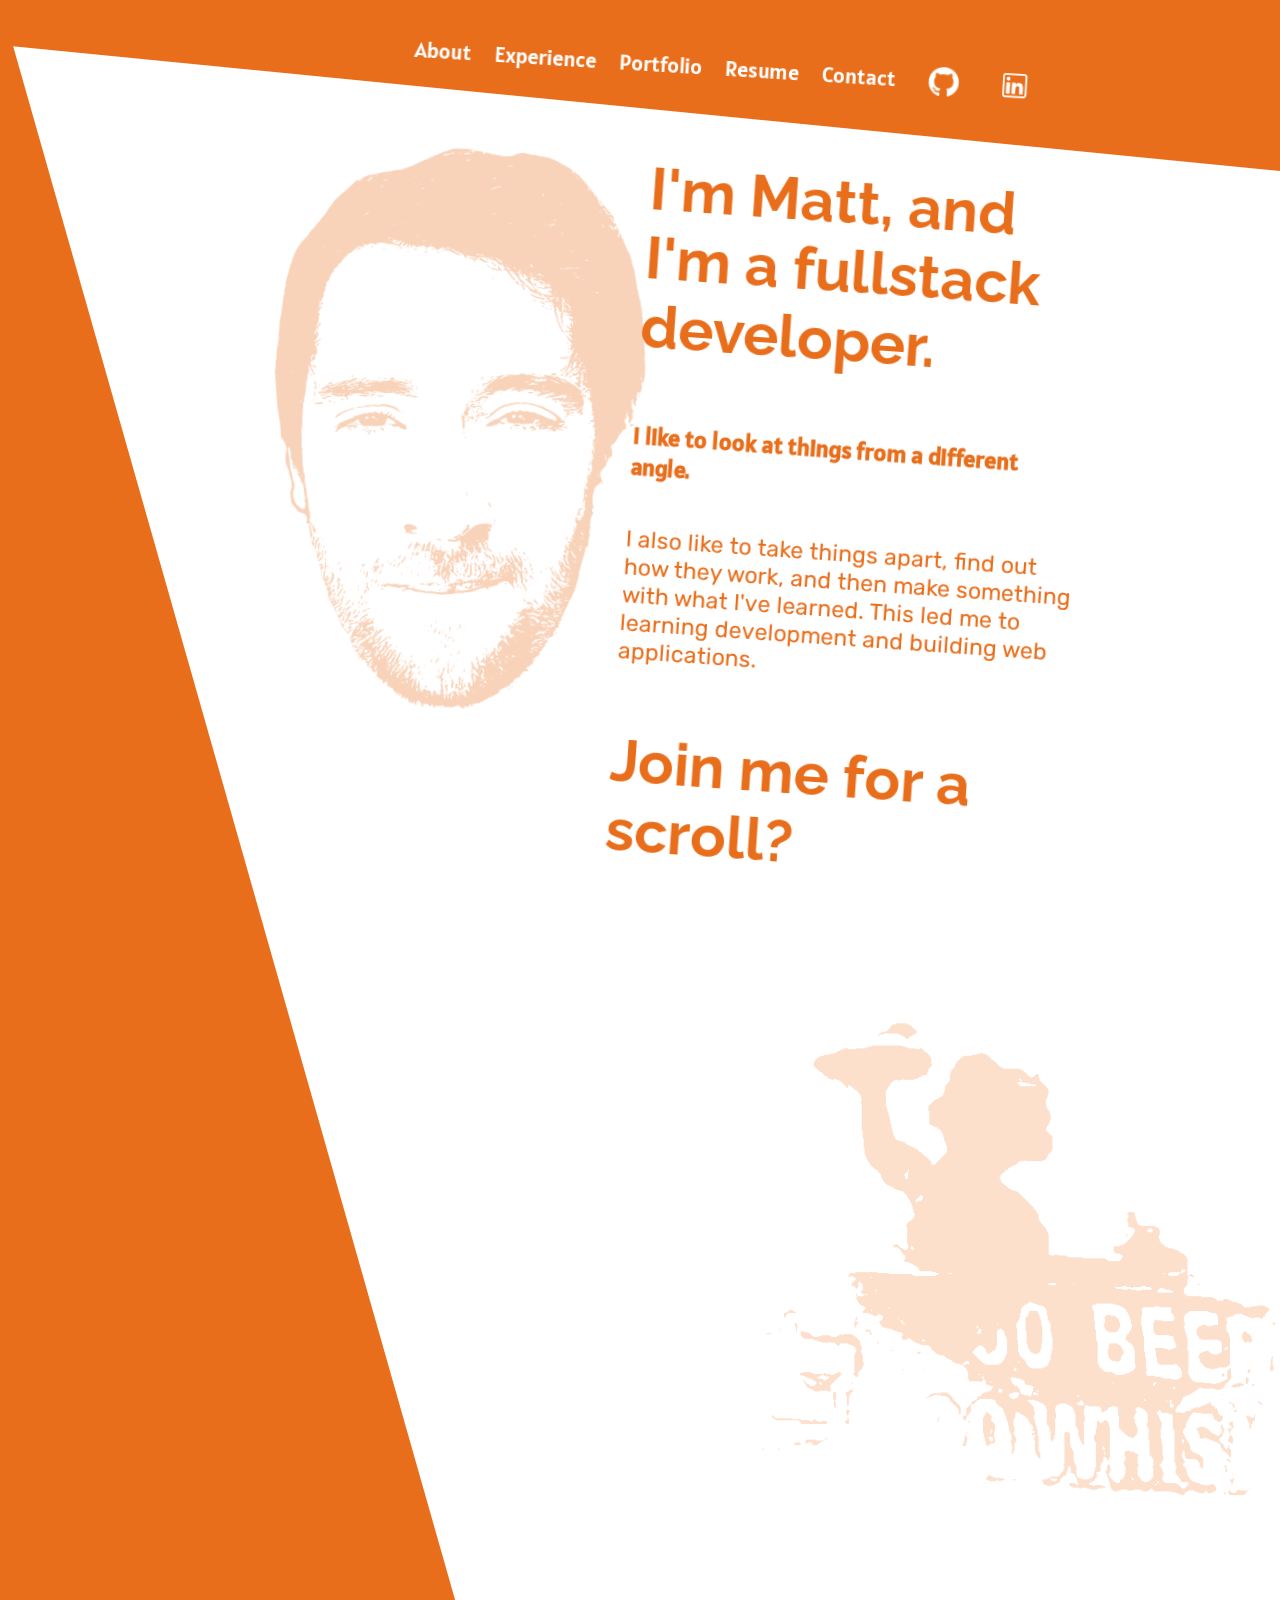
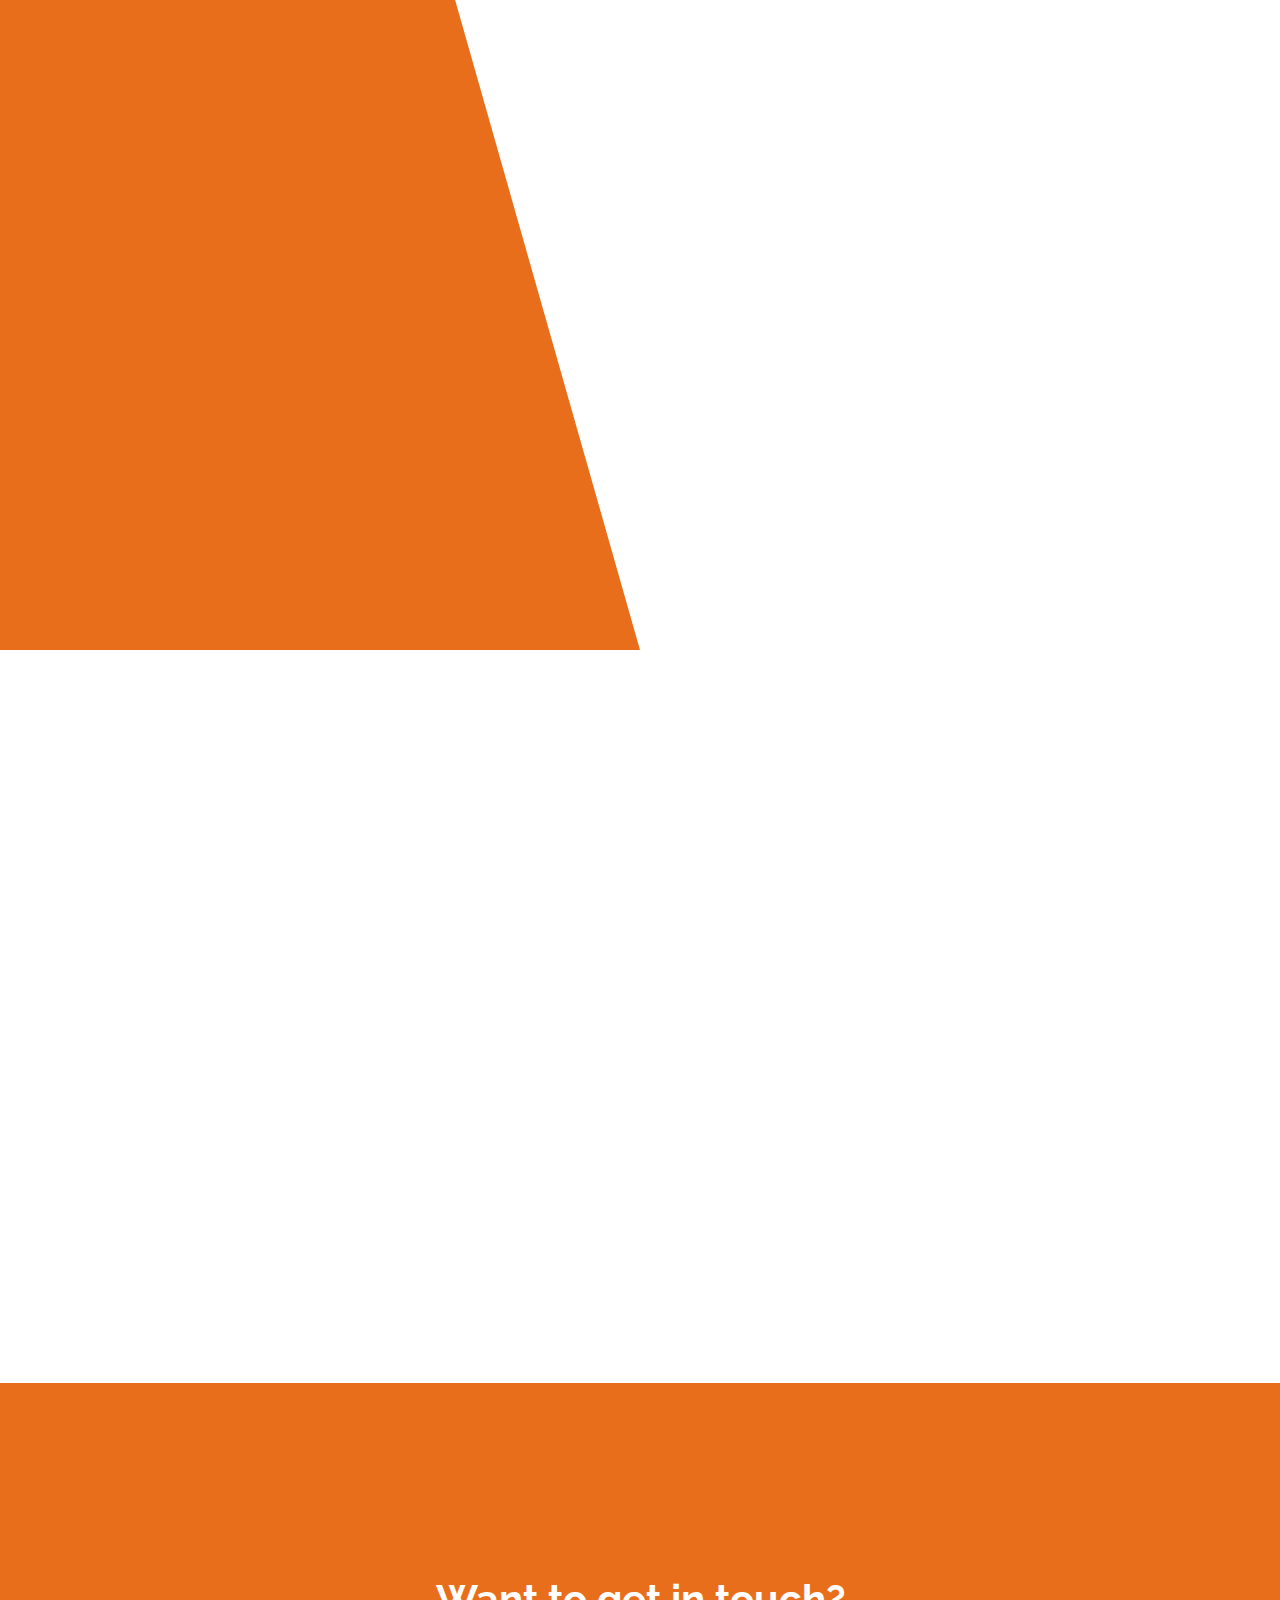
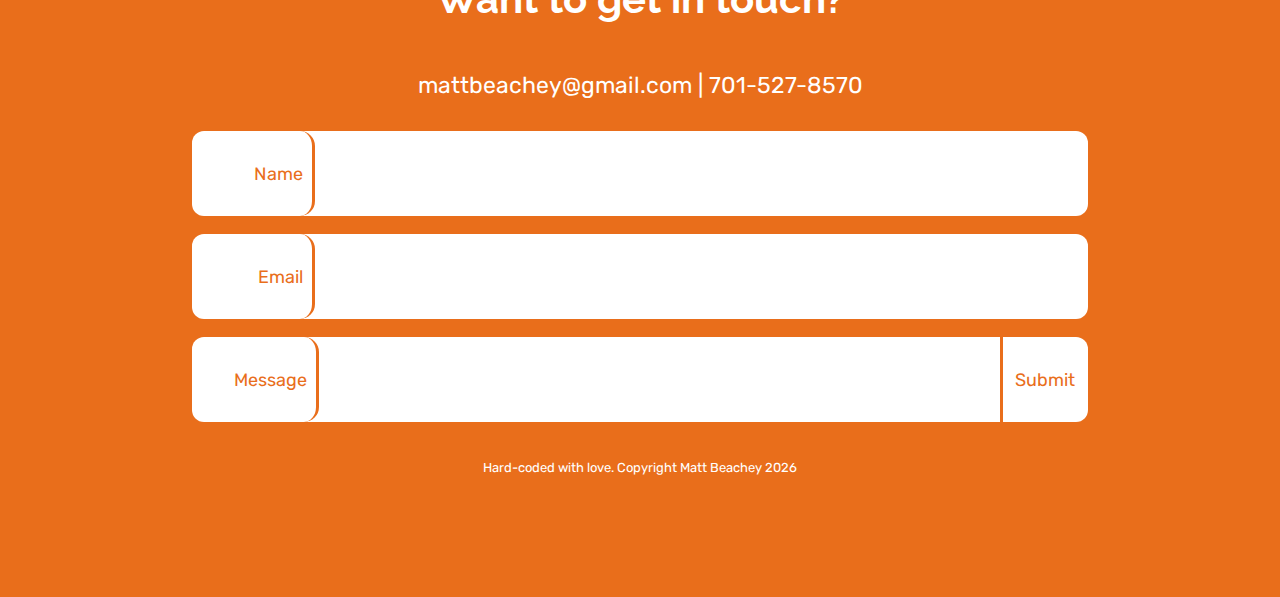
==== commit 30058984: "dynamic copyright year" ====
--- a/index.html
+++ b/index.html
@@ -215,7 +215,7 @@
                 <button class="submit-btn" type="submit" value="Send">Submit</button>
             </div>
             <div id="contact"></div>
-            <p class="copyright">Hard-coded with love. Copyright Matt Beachey 2020</p>
+            <p class="copyright" id="copyright"></p>
         </form>
 
 
--- a/Assets/style/style.css
+++ b/Assets/style/style.css
@@ -705,6 +705,12 @@
 
 /* --------------------Media Queries ---------------- */
 
+@media (max-aspect-ratio: 29/20) {
+    .main-pic {
+        opacity: .3;
+    }
+}
+
 @media screen and (max-width: 1024px) and (min-width: 701px) {
     .main-pic {
         opacity: .3;
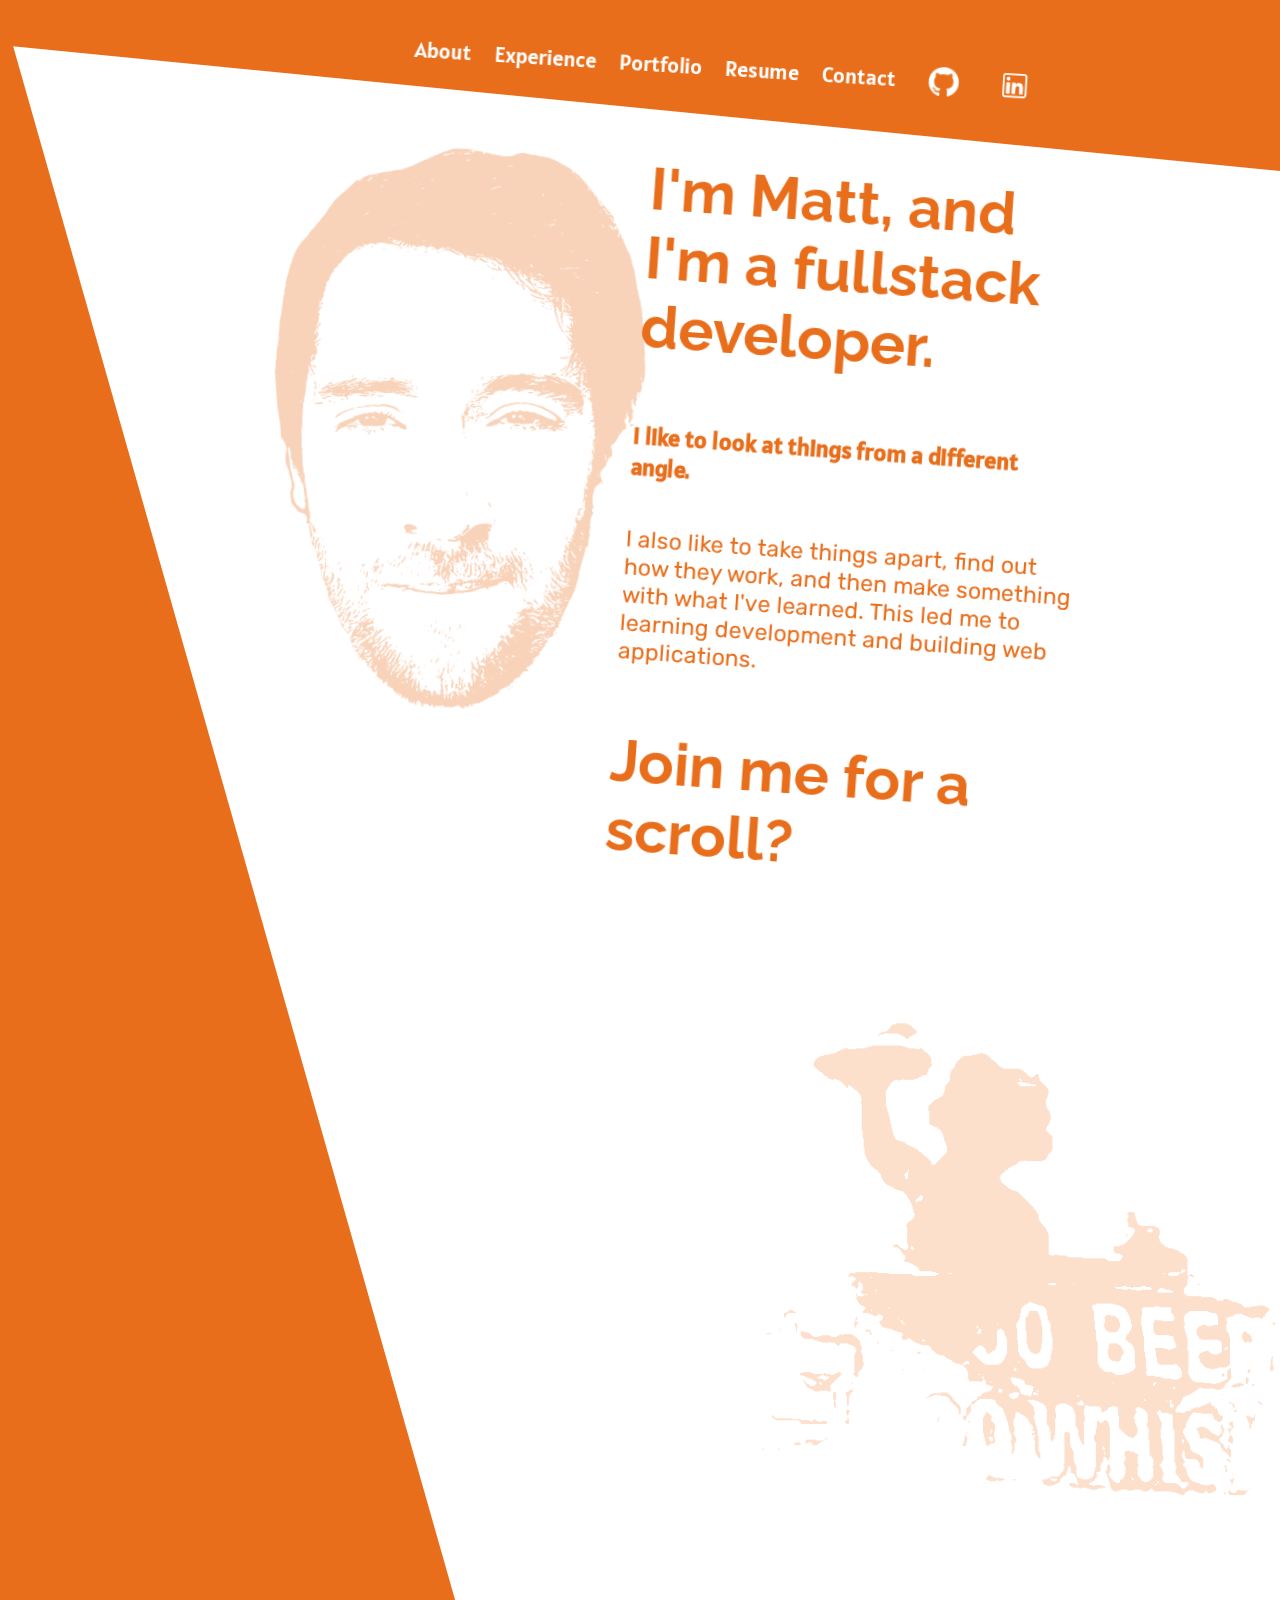
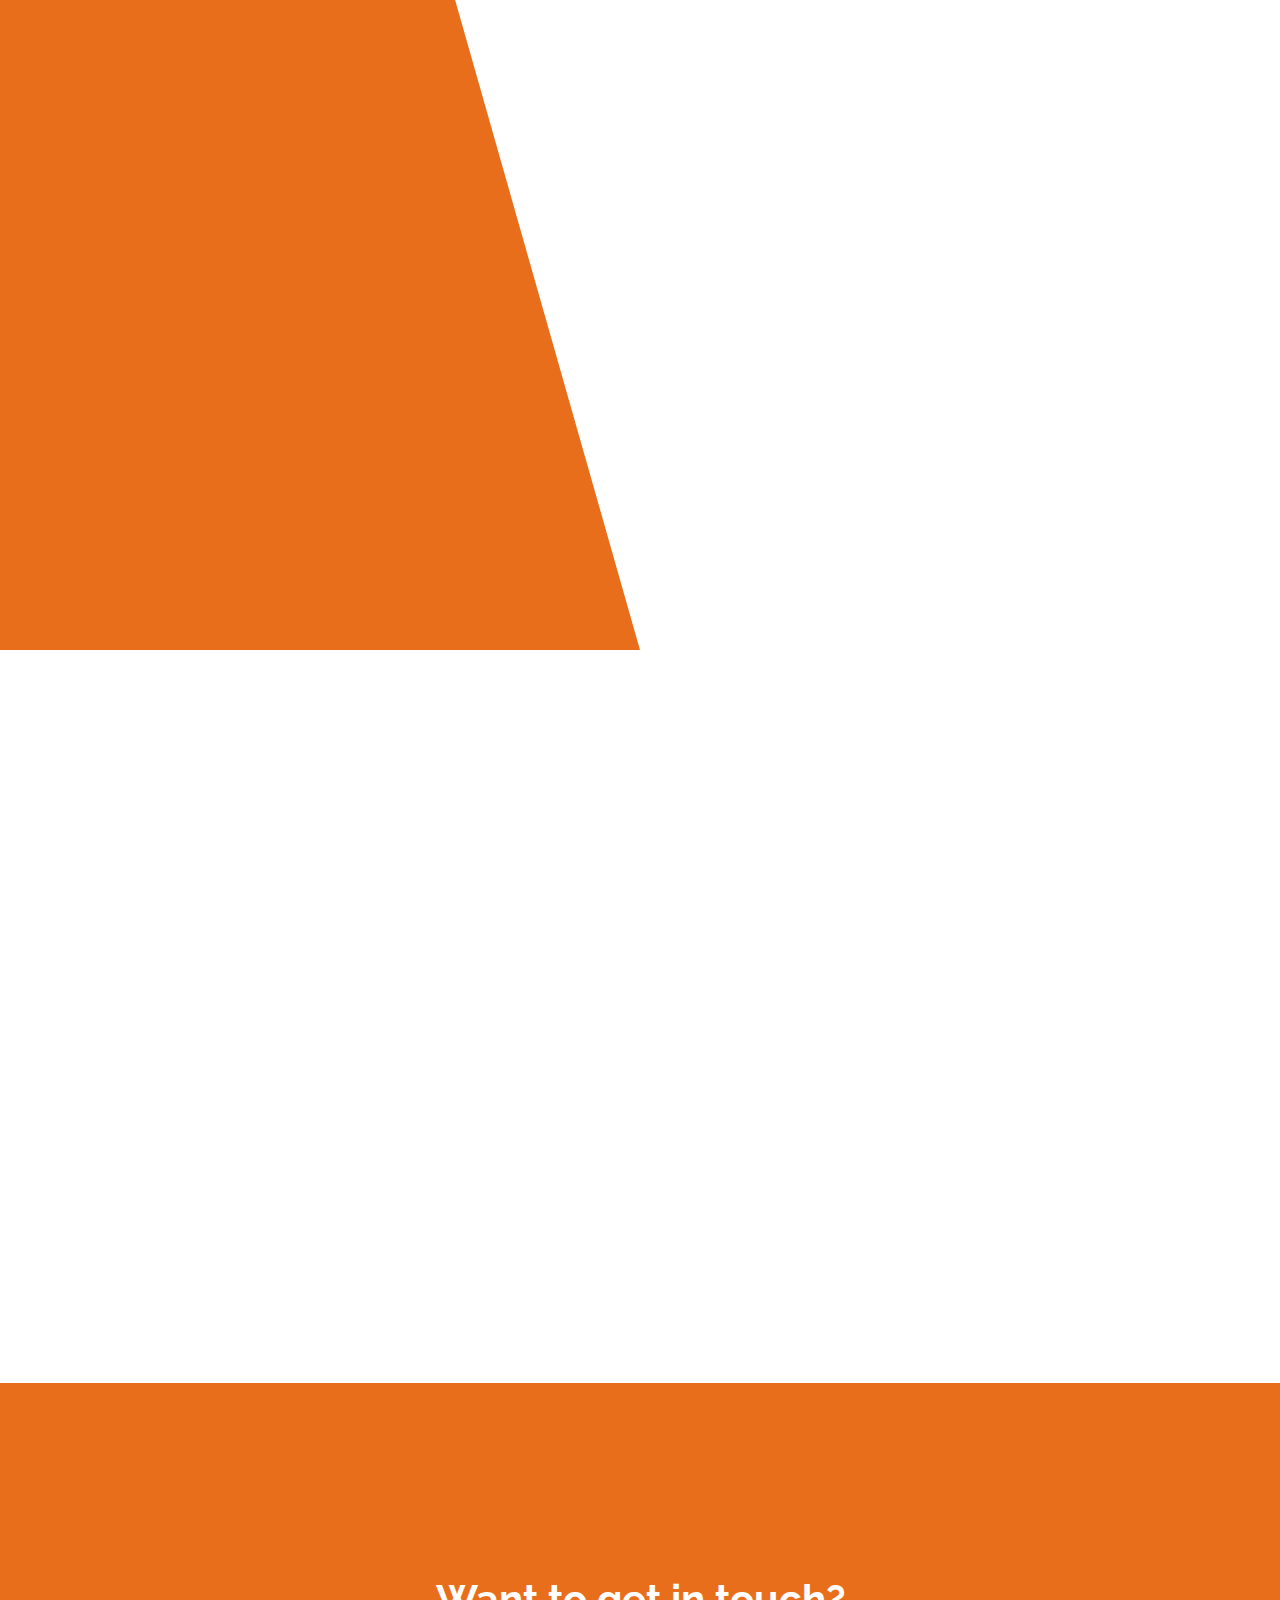
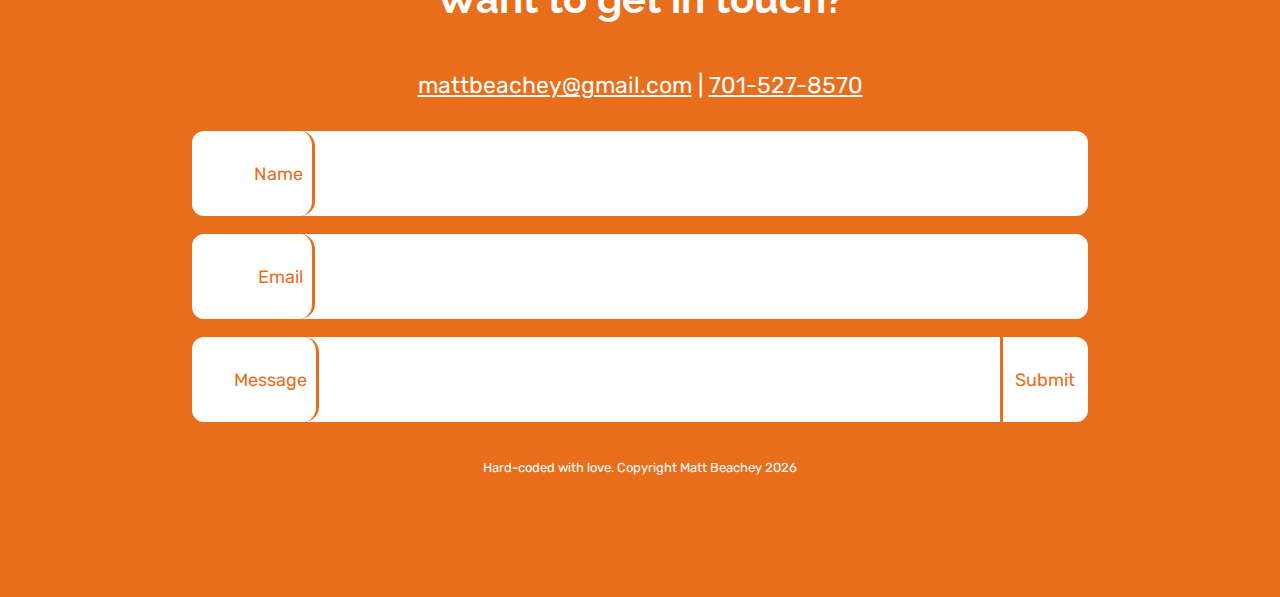
==== commit 70e398f7: "updated contact links" ====
--- a/index.html
+++ b/index.html
@@ -194,7 +194,7 @@
         <form action="https://formspree.io/xledawbj" method="POST" target="blank" class="contact-section"
             id="contactSection">
             <h1 class="contact-title">Want to get in touch?</h1>
-            <p class="contact-info">mattbeachey@gmail.com | 701-527-8570</p>
+            <p class="contact-info"><a href="mailto:mattbeachey@gmail.com ">mattbeachey@gmail.com</a> | <a href="tel:7015278570">701-527-8570</a></p>
             <div class="contact-line" id="contact-line-name">
                 <div class="contact-left-block" id="contact-left-block-name">
                     Name
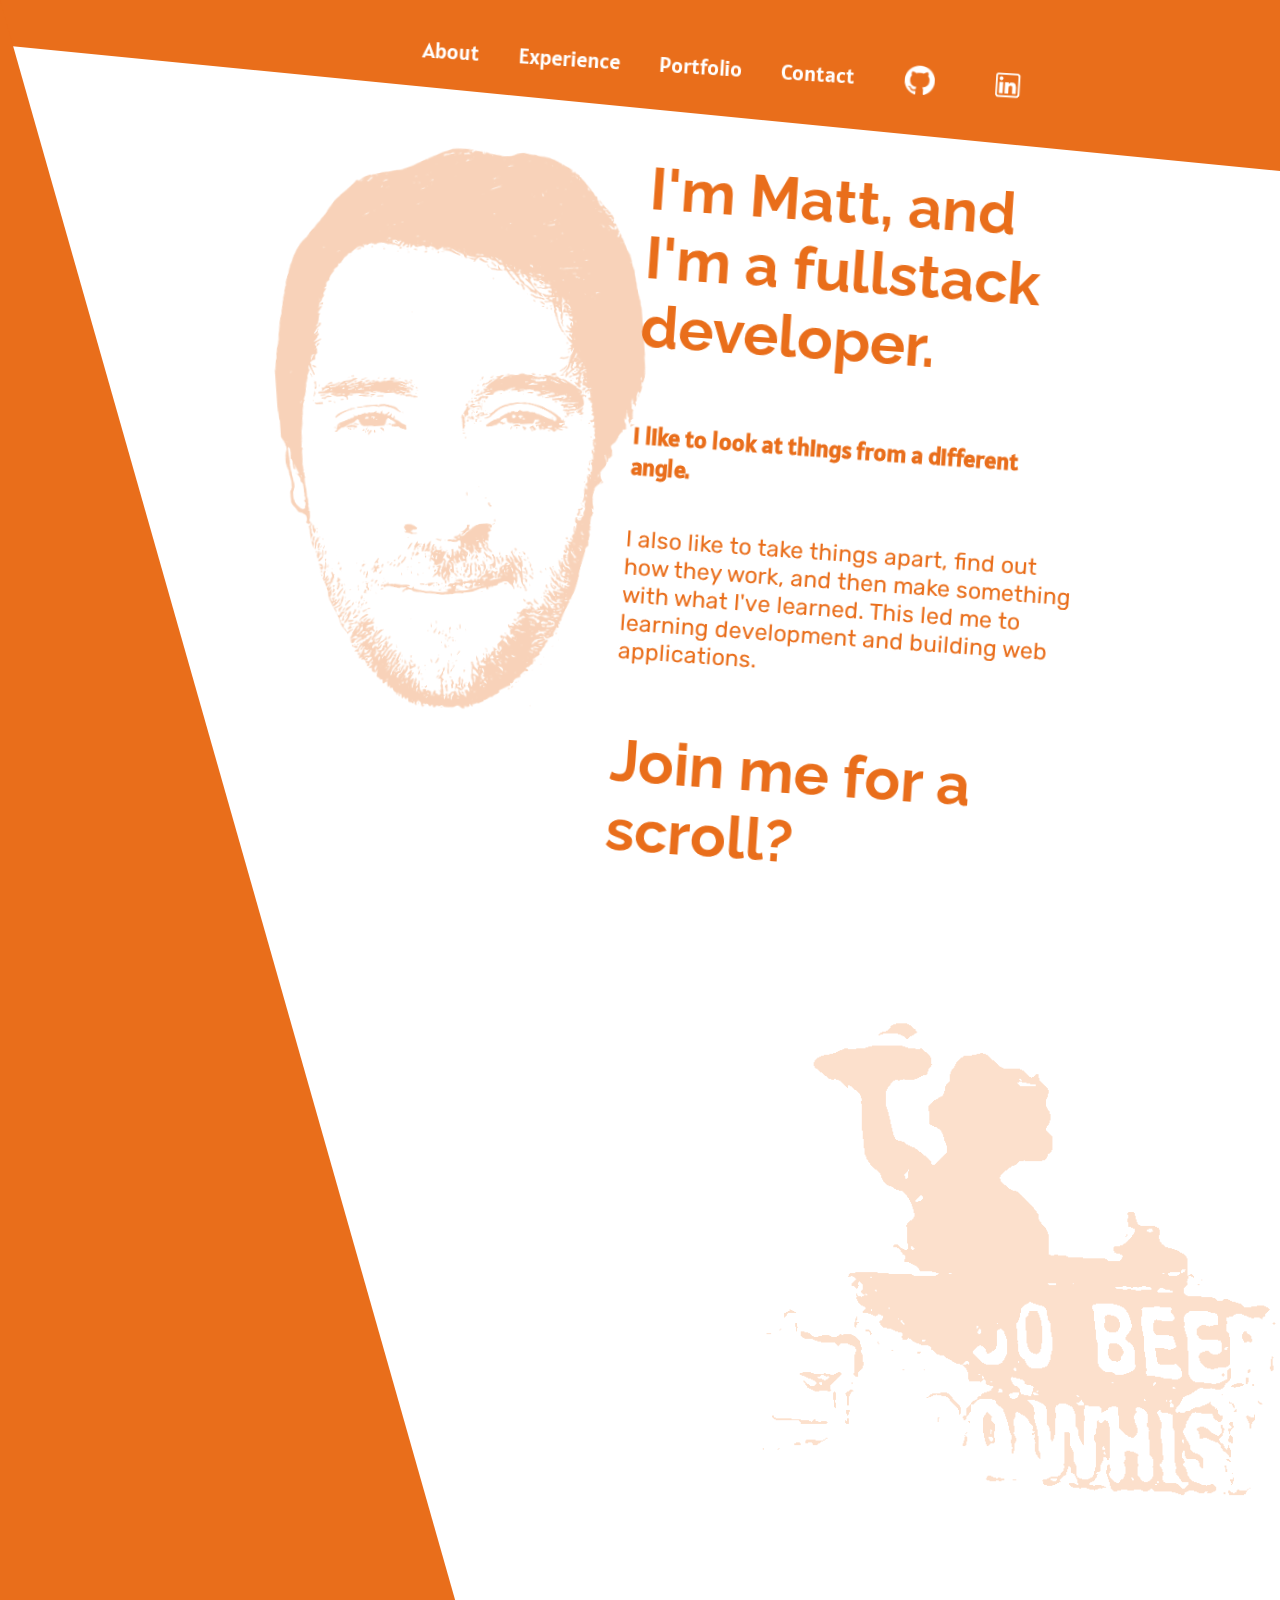
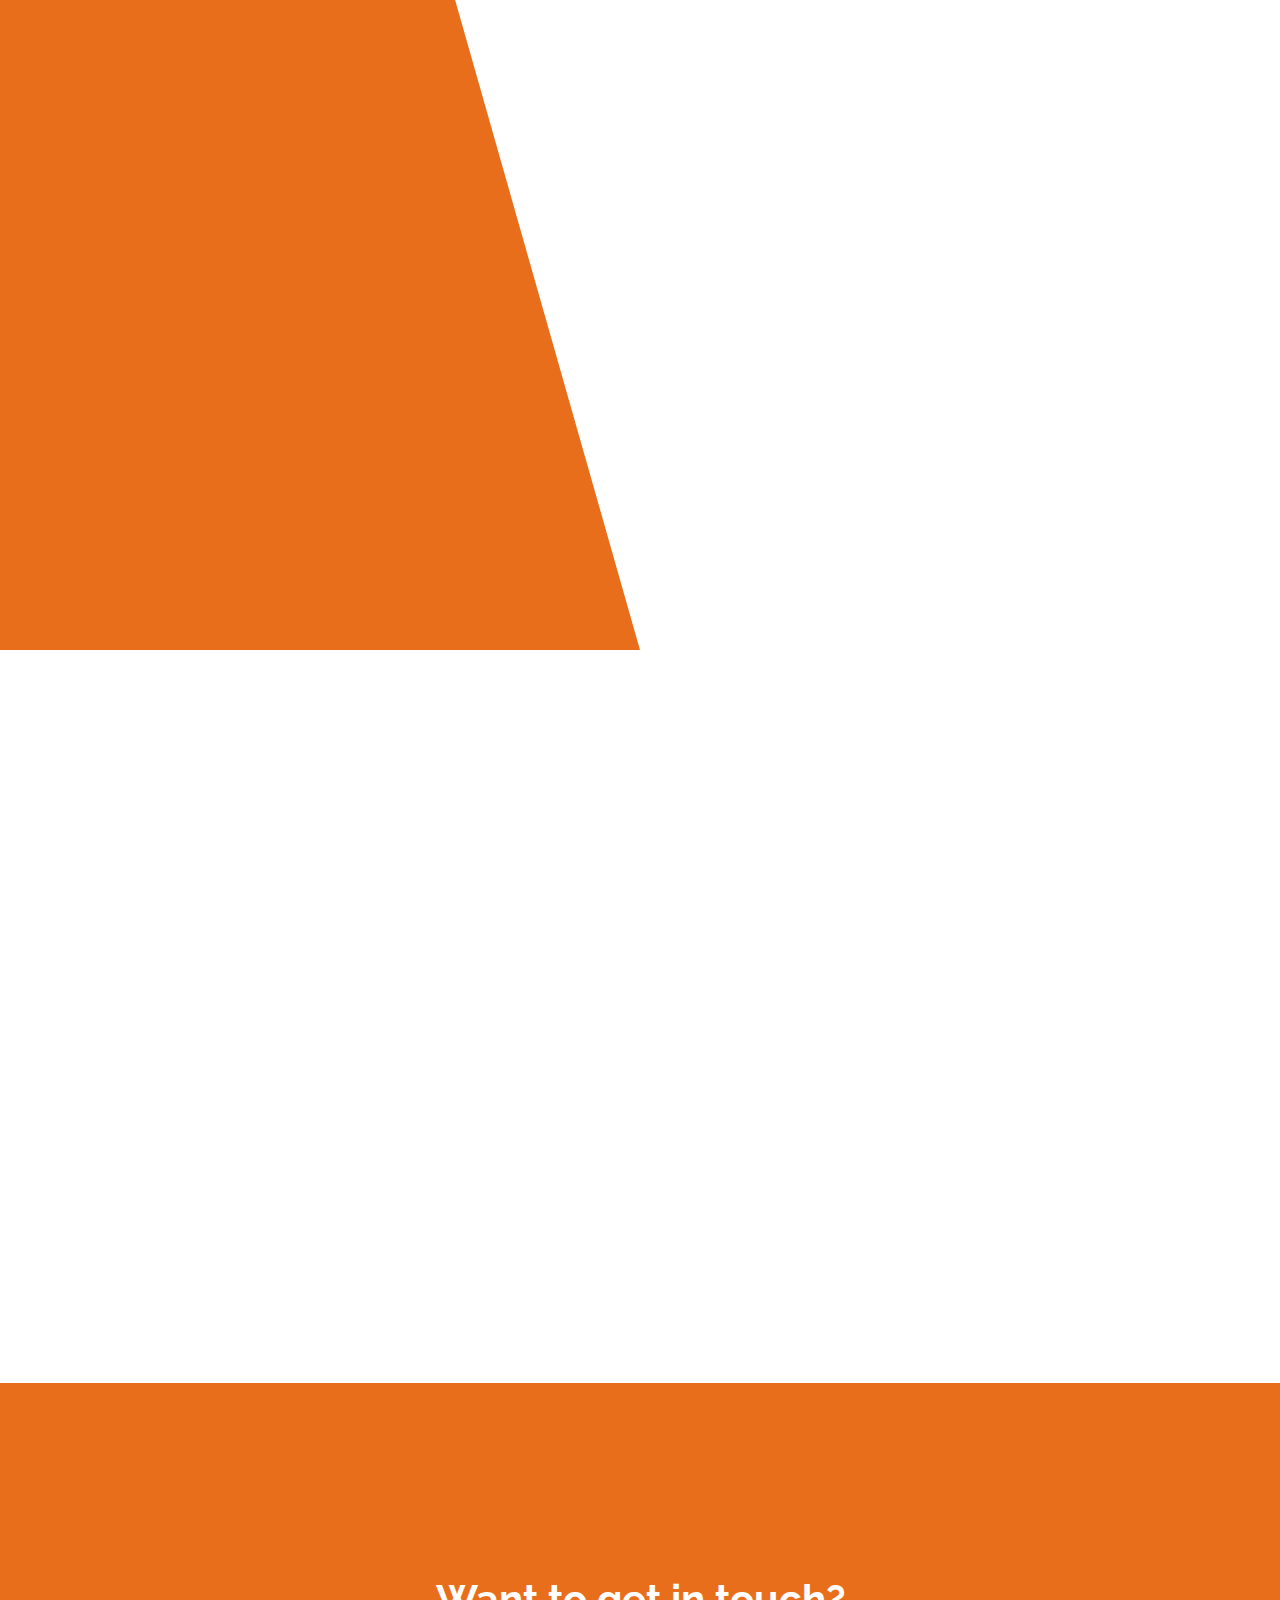
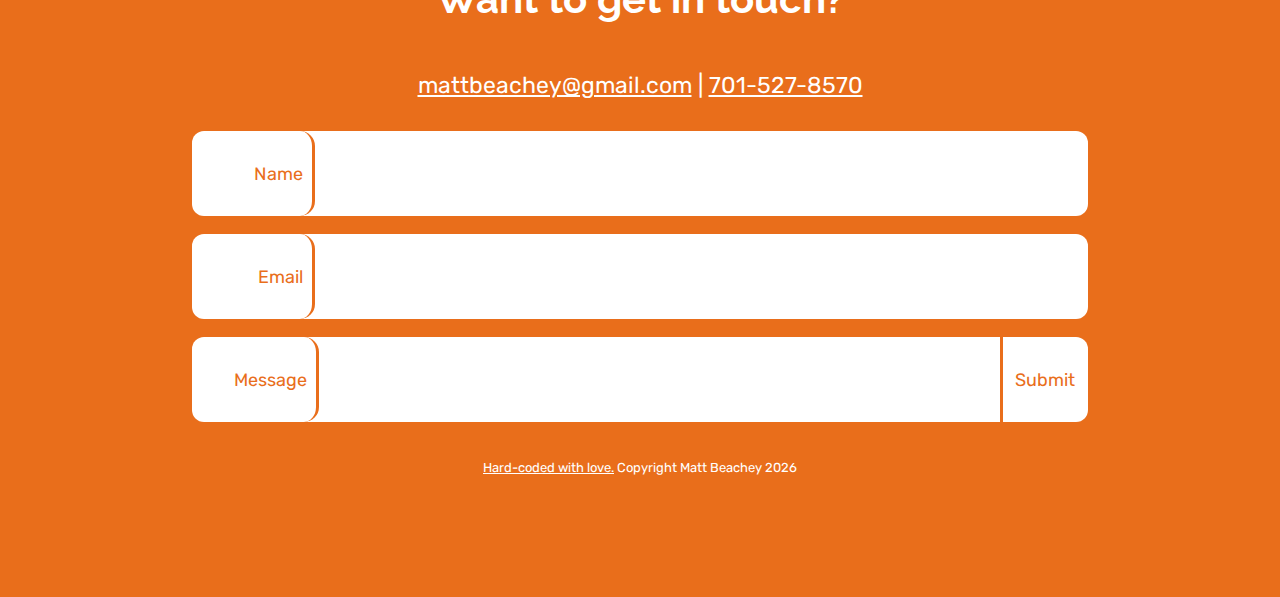
==== commit bc633ee3: "update" ====
--- a/index.html
+++ b/index.html
@@ -30,12 +30,12 @@
                 <a href="#about" class="nav-links">About</a>
                 <a href="#experience" class="nav-links">Experience</a>
                 <a href="#portfolio" class="nav-links">Portfolio</a>
-                <a href="./Assets/files/beachey-resume.pdf" target="black" class="nav-links">Resume</a>
+                <!-- <a href="./Assets/files/beachey-resume.pdf" target="black" class="nav-links">Resume</a> -->
                 <a href="#contact" class="nav-links">Contact</a>
                 <a href="https://github.com/mattbeachey" target="blank">
                     <img class="logo" src="./Assets/Images/logos/github-logo-white.png">
                 </a>
-                <a href="https://www.linkedin.com/in/matt-beachey-256a3525" target="blank">
+                <a href="https://www.linkedin.com/in/matt-beachey/" target="blank">
                     <img class="logo" src="./Assets/Images/logos/linkedin-logo-white.png">
                 </a>
             </div>
@@ -45,12 +45,12 @@
             <a href="#about" class="nav-links">About</a>
             <a href="#experience" class="nav-links">Experience</a>
             <a href="#portfolio" class="nav-links">Portfolio</a>
-            <a href="./Assets/files/beachey-resume.pdf" target="black" class="nav-links">Resume</a>
+            <!-- <a href="./Assets/files/beachey-resume.pdf" target="black" class="nav-links">Resume</a> -->
             <a href="#contact" class="nav-links">Contact</a>
             <a href="https://github.com/mattbeachey" target="blank">
                 <img class="logo" src="./Assets/Images/logos/github-logo-white.png">
             </a>
-            <a href="https://www.linkedin.com/in/matt-beachey-256a3525" target="blank">
+            <a href="https://www.linkedin.com/in/matt-beachey/" target="blank">
                 <img class="logo" src="./Assets/Images/logos/linkedin-logo-white.png">
             </a>
         </div>
@@ -68,12 +68,12 @@
             <a href="#about" class="nav-links">About</a>
             <a href="#experience" class="nav-links">Experience</a>
             <a href="#portfolio" class="nav-links">Portfolio</a>
-            <a href="./Assets/files/beachey-resume.pdf" target="black" class="nav-links">Resume</a>
+            <!-- <a href="./Assets/files/beachey-resume.pdf" target="black" class="nav-links">Resume</a> -->
             <a href="#contact" class="nav-links">Contact</a>
             <a href="https://github.com/mattbeachey" target="blank">
                 <img class="logo" src="./Assets/Images/logos/github-logo-white.png">
             </a>
-            <a href="https://www.linkedin.com/in/matt-beachey-256a3525" target="blank">
+            <a href="https://www.linkedin.com/in/matt-beachey/" target="blank">
                 <img class="logo" src="./Assets/Images/logos/linkedin-logo-white.png">
             </a>
         </div>
--- a/Assets/style/style.css
+++ b/Assets/style/style.css
@@ -141,7 +141,7 @@
     height: 6px;
     background-color: white;
     opacity: .5;
-    transition: .2s;
+    transition: .5s;
     border-radius: 3px;
 }
 
@@ -161,13 +161,13 @@
     top: 8px;
     opacity: 1;
     background-color: #f0f0f0;
-    transition: .3s;
+    transition: .5s;
 }
 
 .bar2clicked {
     
     width: 0px;
-    transition: .4s;
+    transition: .6s;
     position: absolute;
     top: 8px;
 }
@@ -178,7 +178,7 @@
     transform: rotate(-45deg);
     opacity: 1;
     background-color: #f0f0f0;
-    transition: .3s;
+    transition: .5s;
 } 
 
 .modal-nav-menu {
@@ -200,6 +200,14 @@
 .modal-nav-menu-visible {
     left: 0;
     transition: .4s ease-out;
+}
+
+.modal-close-clickbox {
+    position: fixed;
+    top: 0;
+    right: 0px;
+    height: 100%;
+    width: 50%;
 }
 
 /* ---------------------------------Main Nav Bar-------------------------------- */
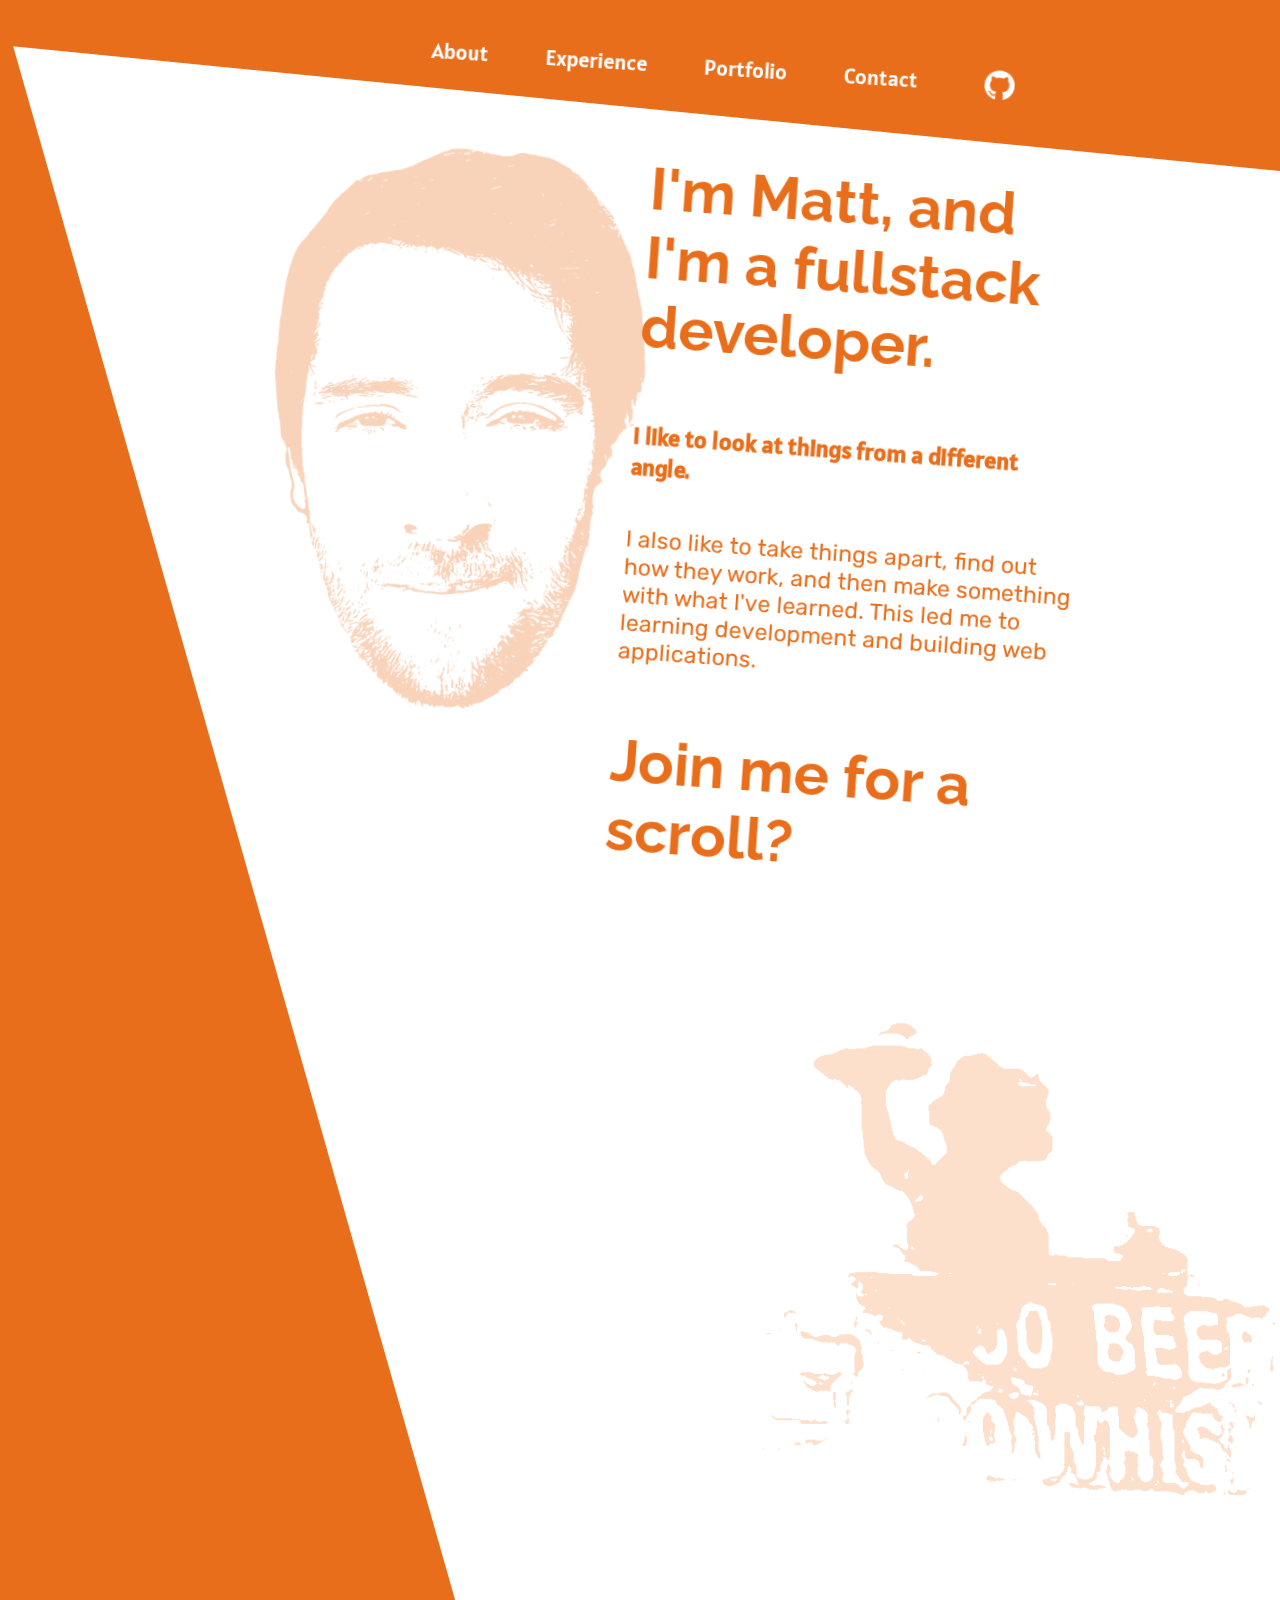
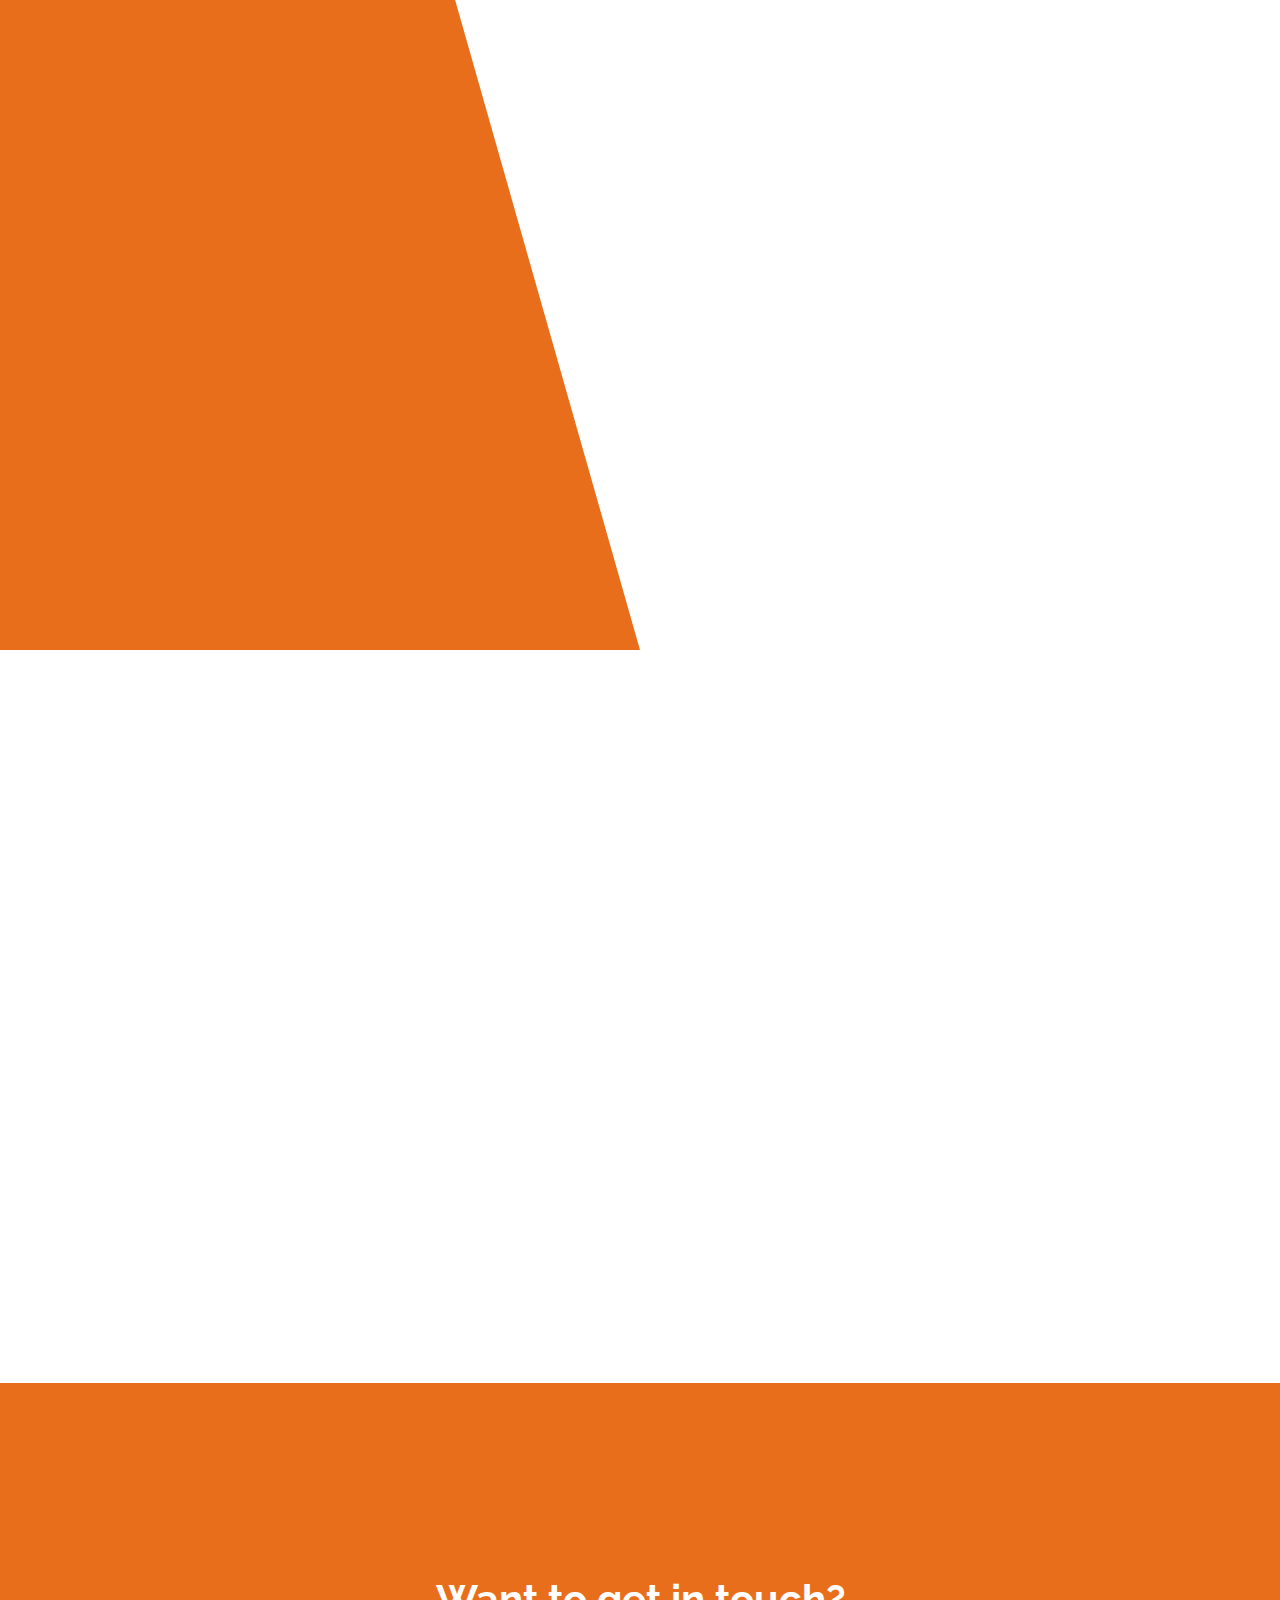
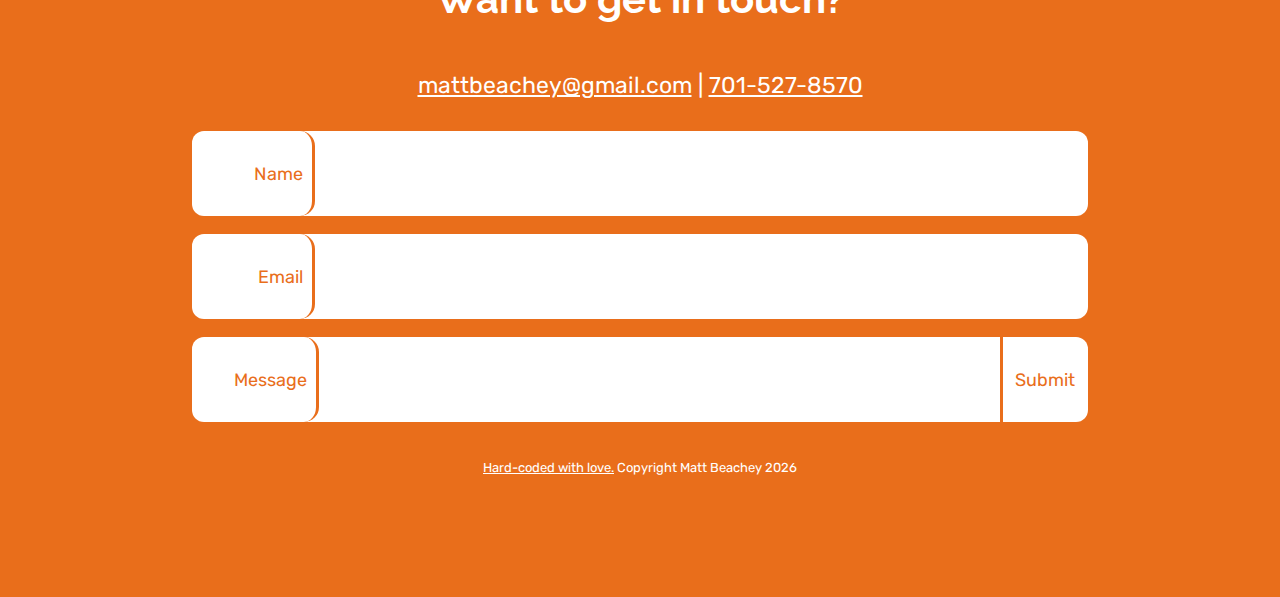
==== commit 80282e90: "fixed form focus loss" ====
--- a/index.html
+++ b/index.html
@@ -35,9 +35,9 @@
                 <a href="https://github.com/mattbeachey" target="blank">
                     <img class="logo" src="./Assets/Images/logos/github-logo-white.png">
                 </a>
-                <a href="https://www.linkedin.com/in/matt-beachey/" target="blank">
+                <!-- <a href="https://www.linkedin.com/in/matt-beachey/" target="blank">
                     <img class="logo" src="./Assets/Images/logos/linkedin-logo-white.png">
-                </a>
+                </a> -->
             </div>
         </div>
         <!---- Dup Nav Bar for Top Display ---->
@@ -50,9 +50,9 @@
             <a href="https://github.com/mattbeachey" target="blank">
                 <img class="logo" src="./Assets/Images/logos/github-logo-white.png">
             </a>
-            <a href="https://www.linkedin.com/in/matt-beachey/" target="blank">
+            <!-- <a href="https://www.linkedin.com/in/matt-beachey/" target="blank">
                 <img class="logo" src="./Assets/Images/logos/linkedin-logo-white.png">
-            </a>
+            </a> -->
         </div>
 
         <!---- Burger Menu for Mobile ---->
@@ -73,9 +73,9 @@
             <a href="https://github.com/mattbeachey" target="blank">
                 <img class="logo" src="./Assets/Images/logos/github-logo-white.png">
             </a>
-            <a href="https://www.linkedin.com/in/matt-beachey/" target="blank">
+            <!-- <a href="https://www.linkedin.com/in/matt-beachey/" target="blank">
                 <img class="logo" src="./Assets/Images/logos/linkedin-logo-white.png">
-            </a>
+            </a> -->
         </div>
 
 
@@ -199,19 +199,19 @@
                 <div class="contact-left-block" id="contact-left-block-name">
                     Name
                 </div>
-                <input type="text" id="nameInput" name="name">
+                <input type="text" id="nameInput" class="dummyclass" name="name">
             </div>
             <div class="contact-line" id="contact-line-email">
                 <div class="contact-left-block" id="contact-left-block-email">
                     Email
                 </div>
-                <input type="email" id="emailInput" name="_replyto">
+                <input type="email" id="emailInput" class="dummyclass" name="_replyto">
             </div>
             <div class="contact-line" id="contact-line-message">
                 <div class="contact-left-block" id="contact-left-block-message">
                     Message
                 </div>
-                <textarea name="message" id="messageInput" style="width: 75%"></textarea>
+                <textarea class="dummyclass" name="message" id="messageInput" style="width: 75%"></textarea>
                 <button class="submit-btn" type="submit" value="Send">Submit</button>
             </div>
             <div id="contact"></div>
